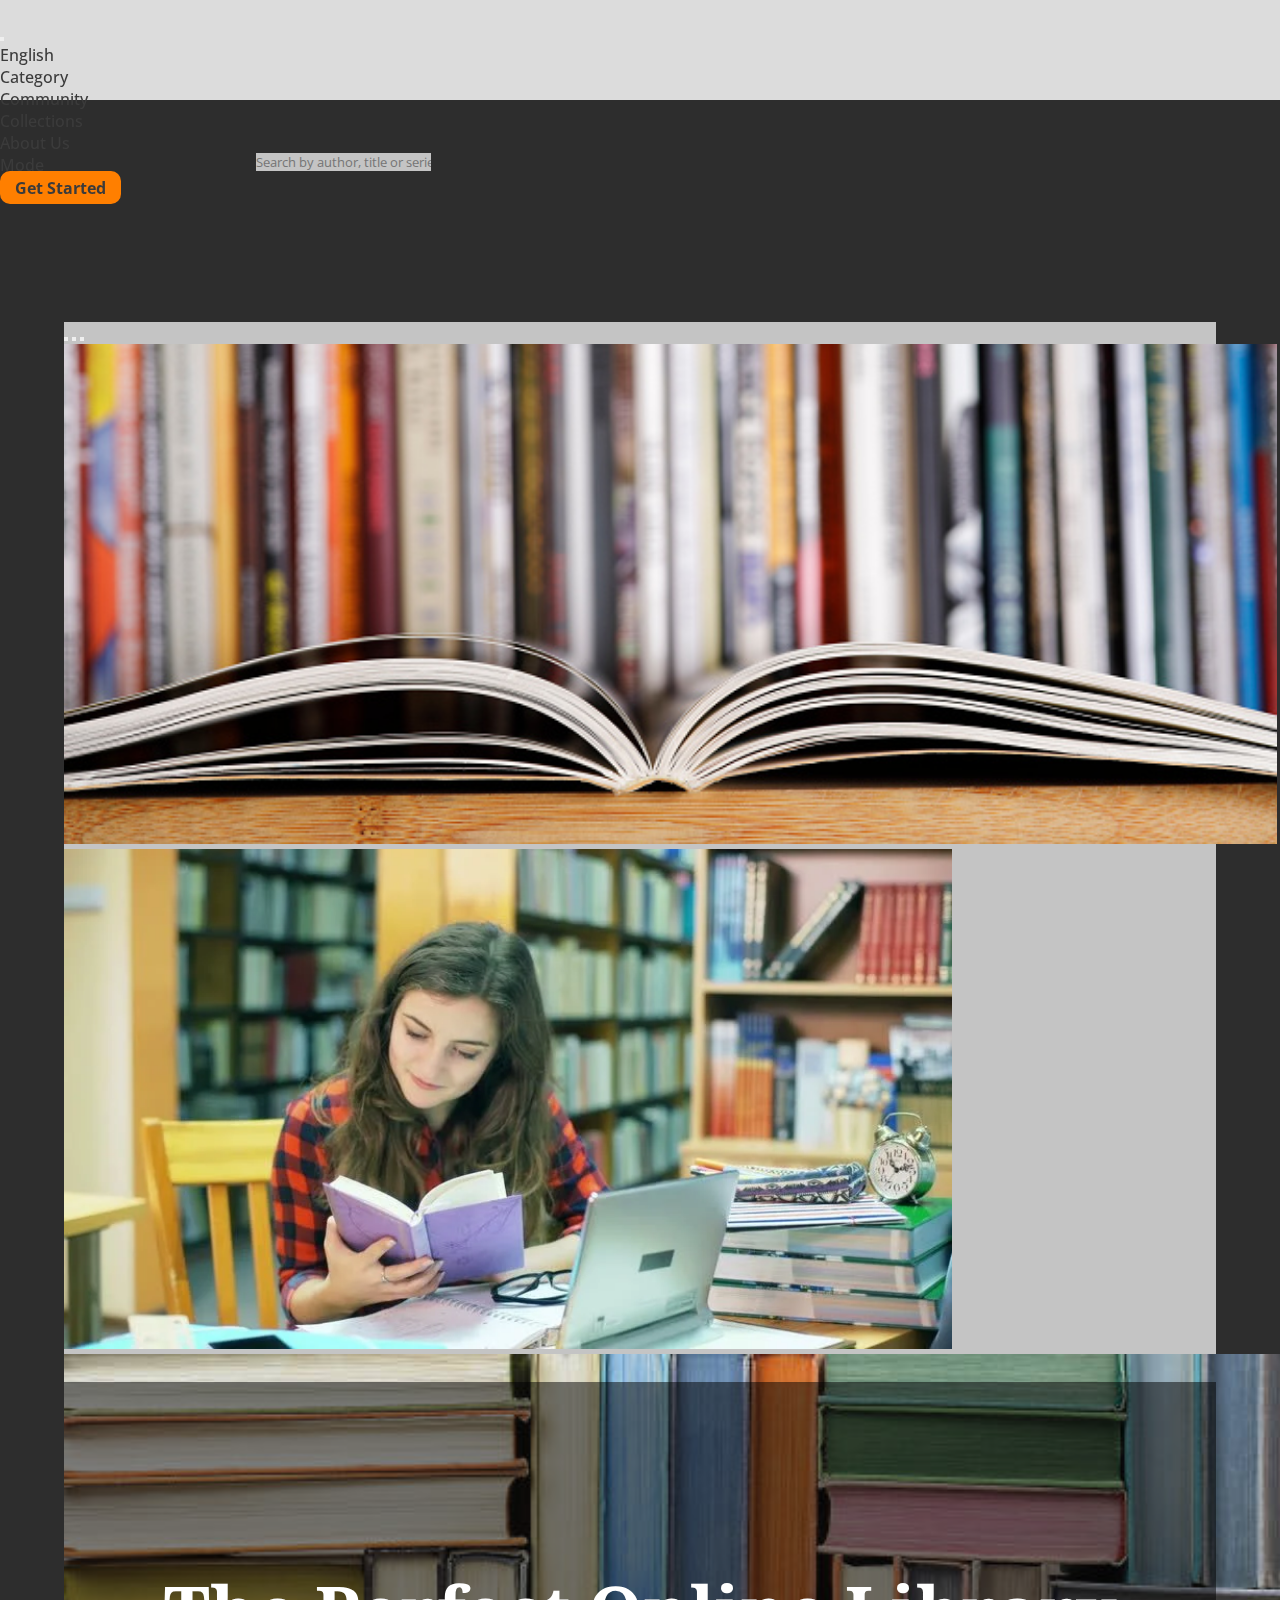
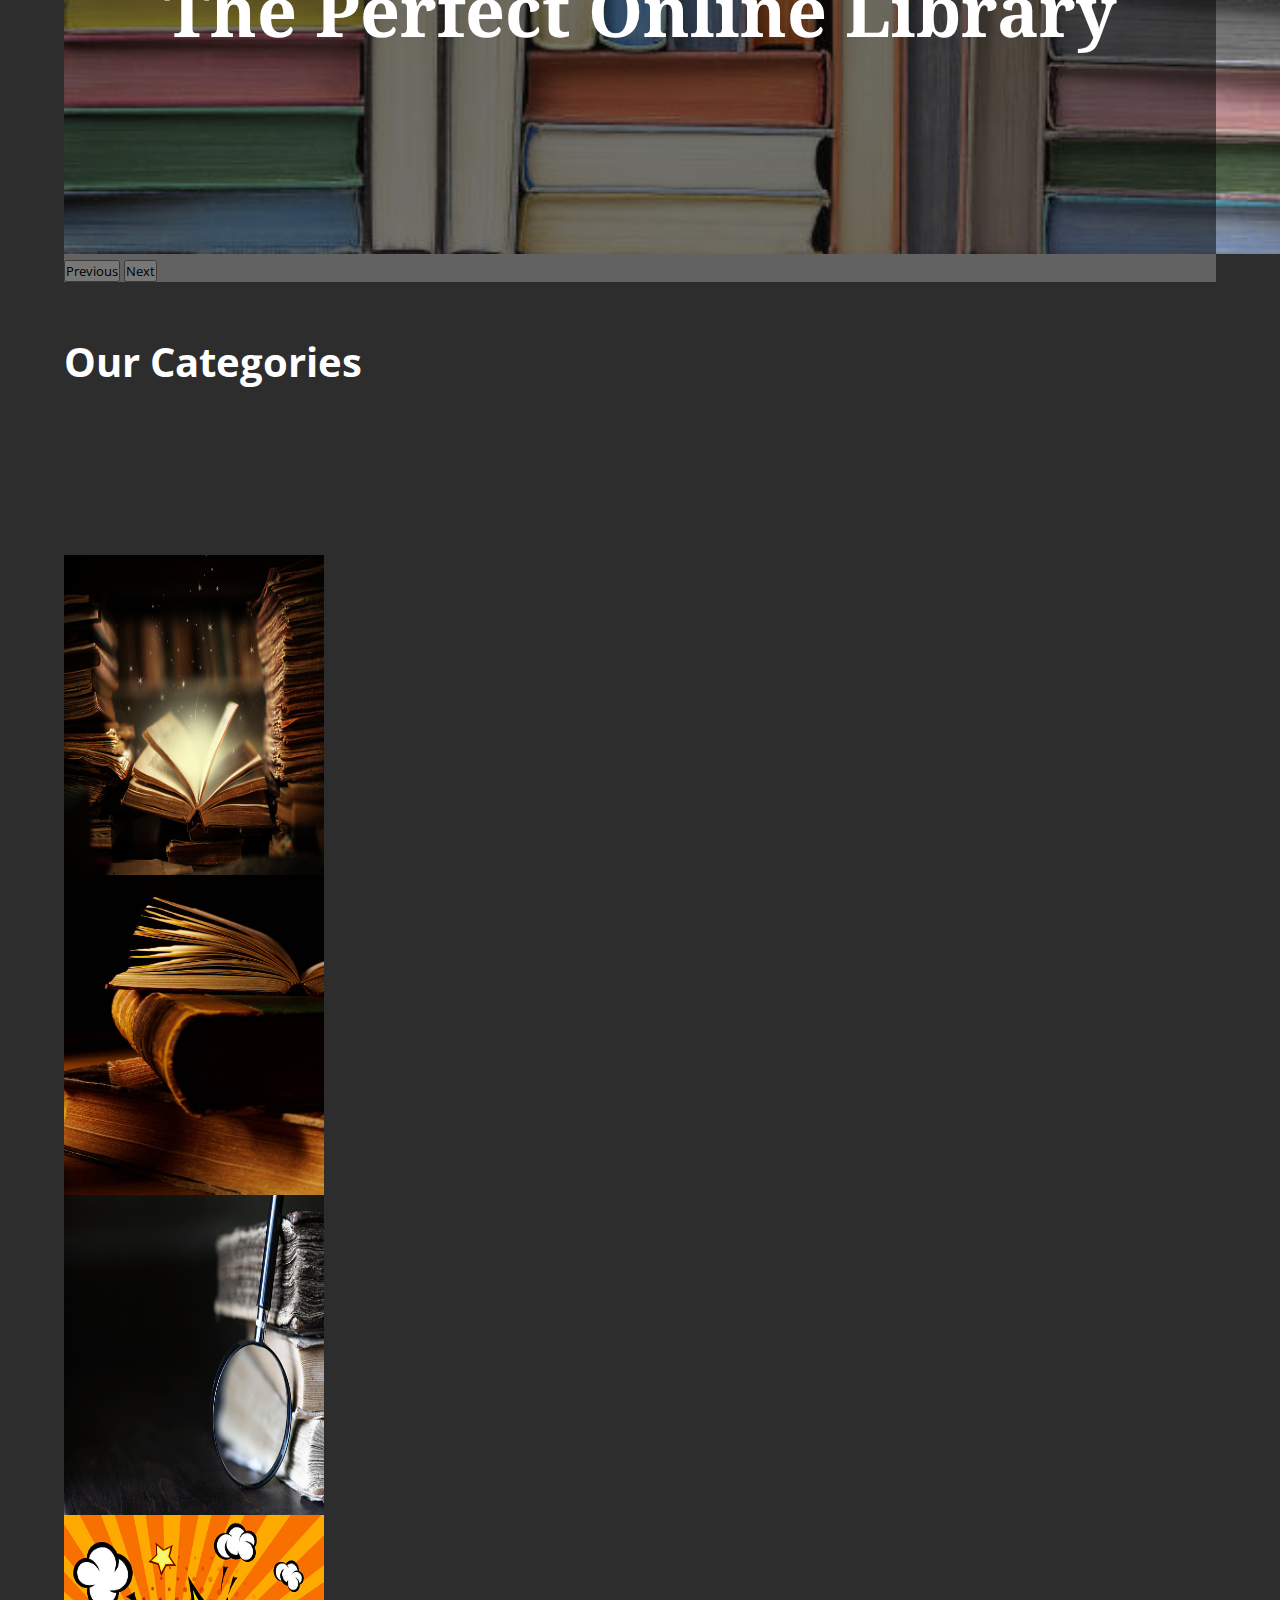
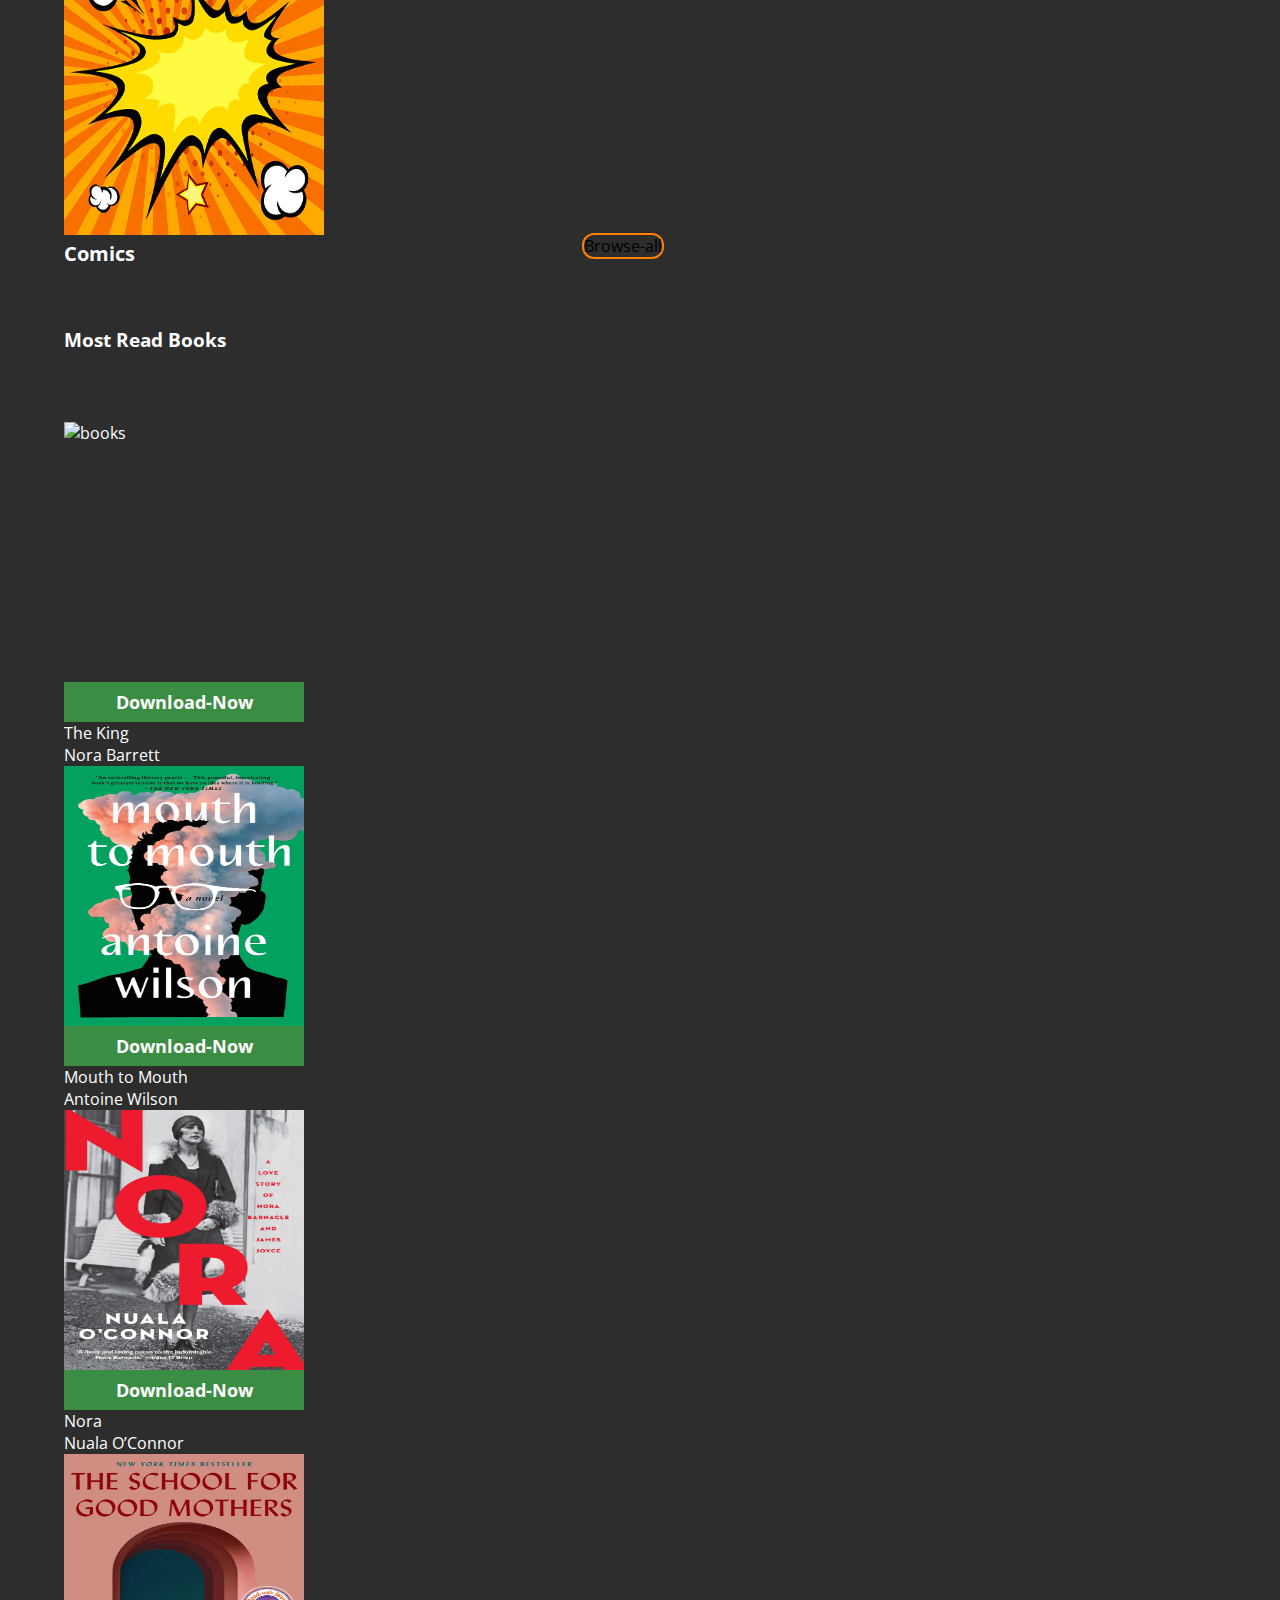
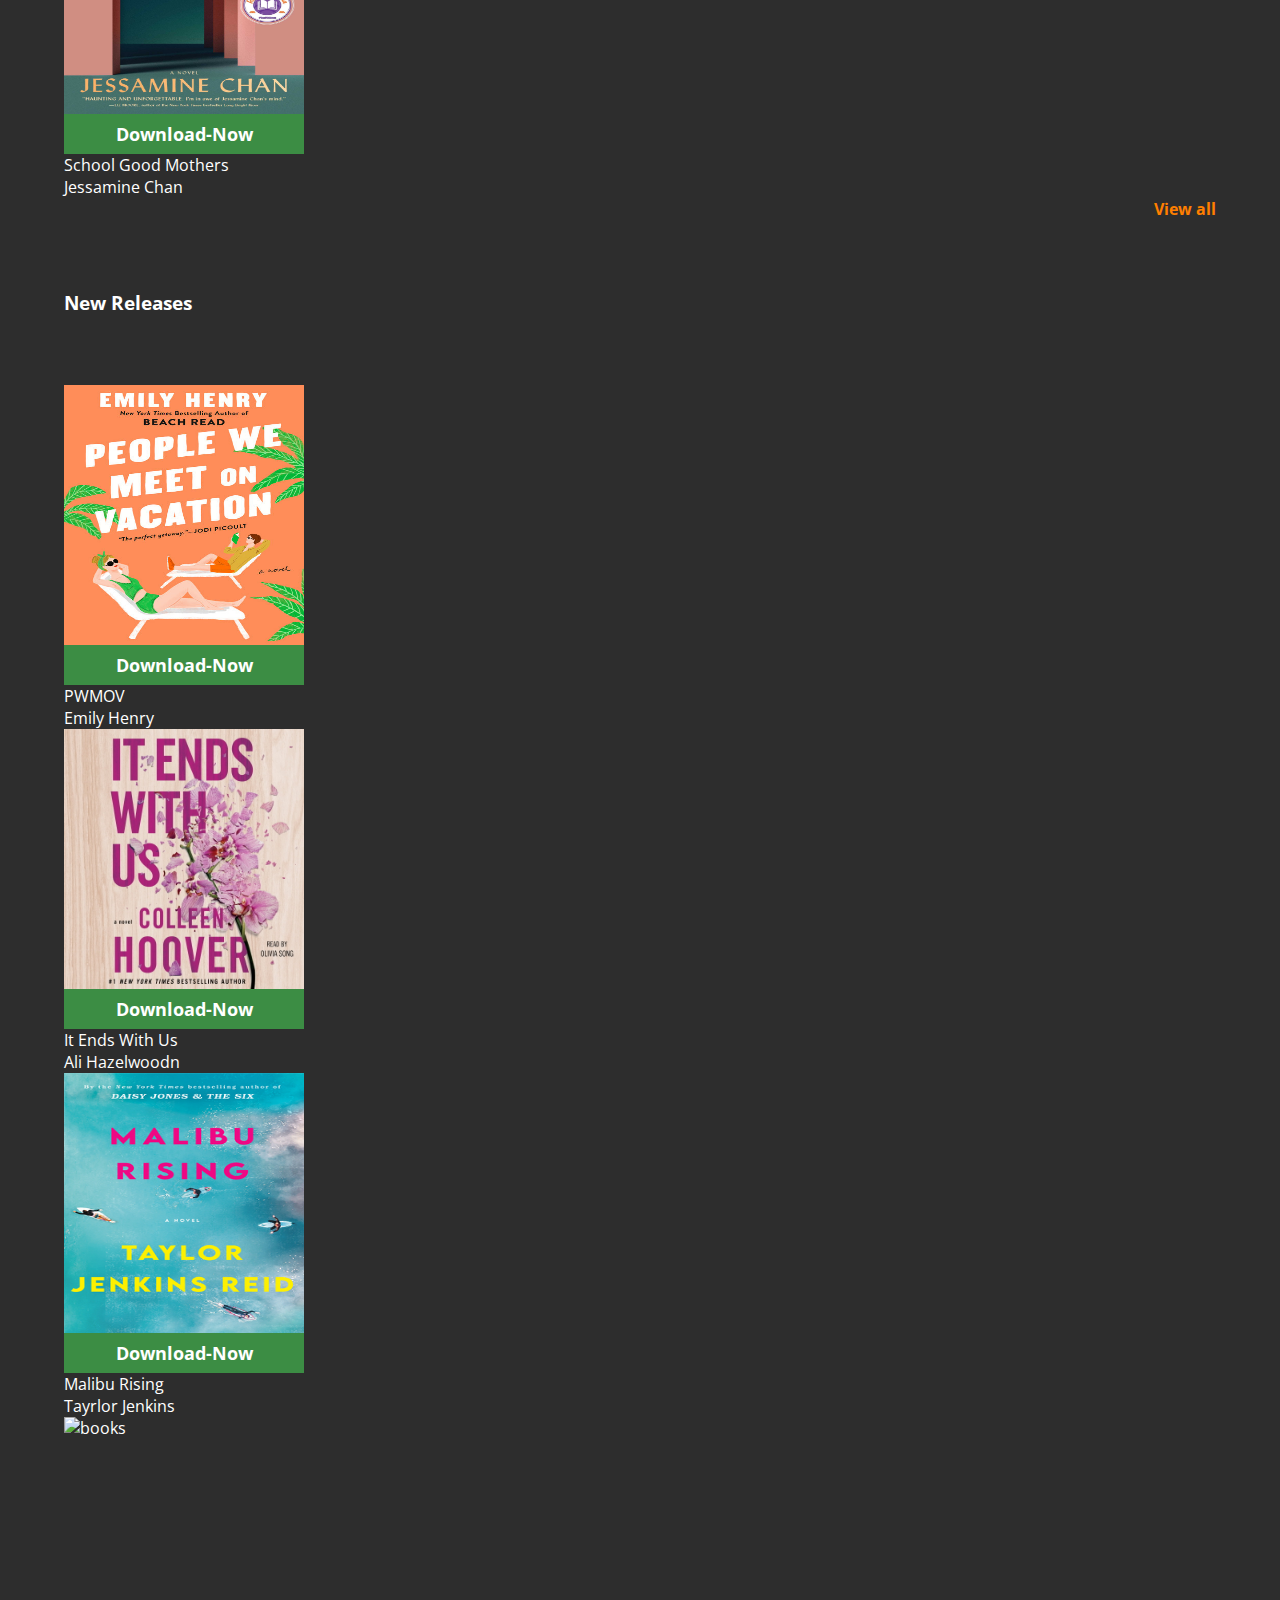
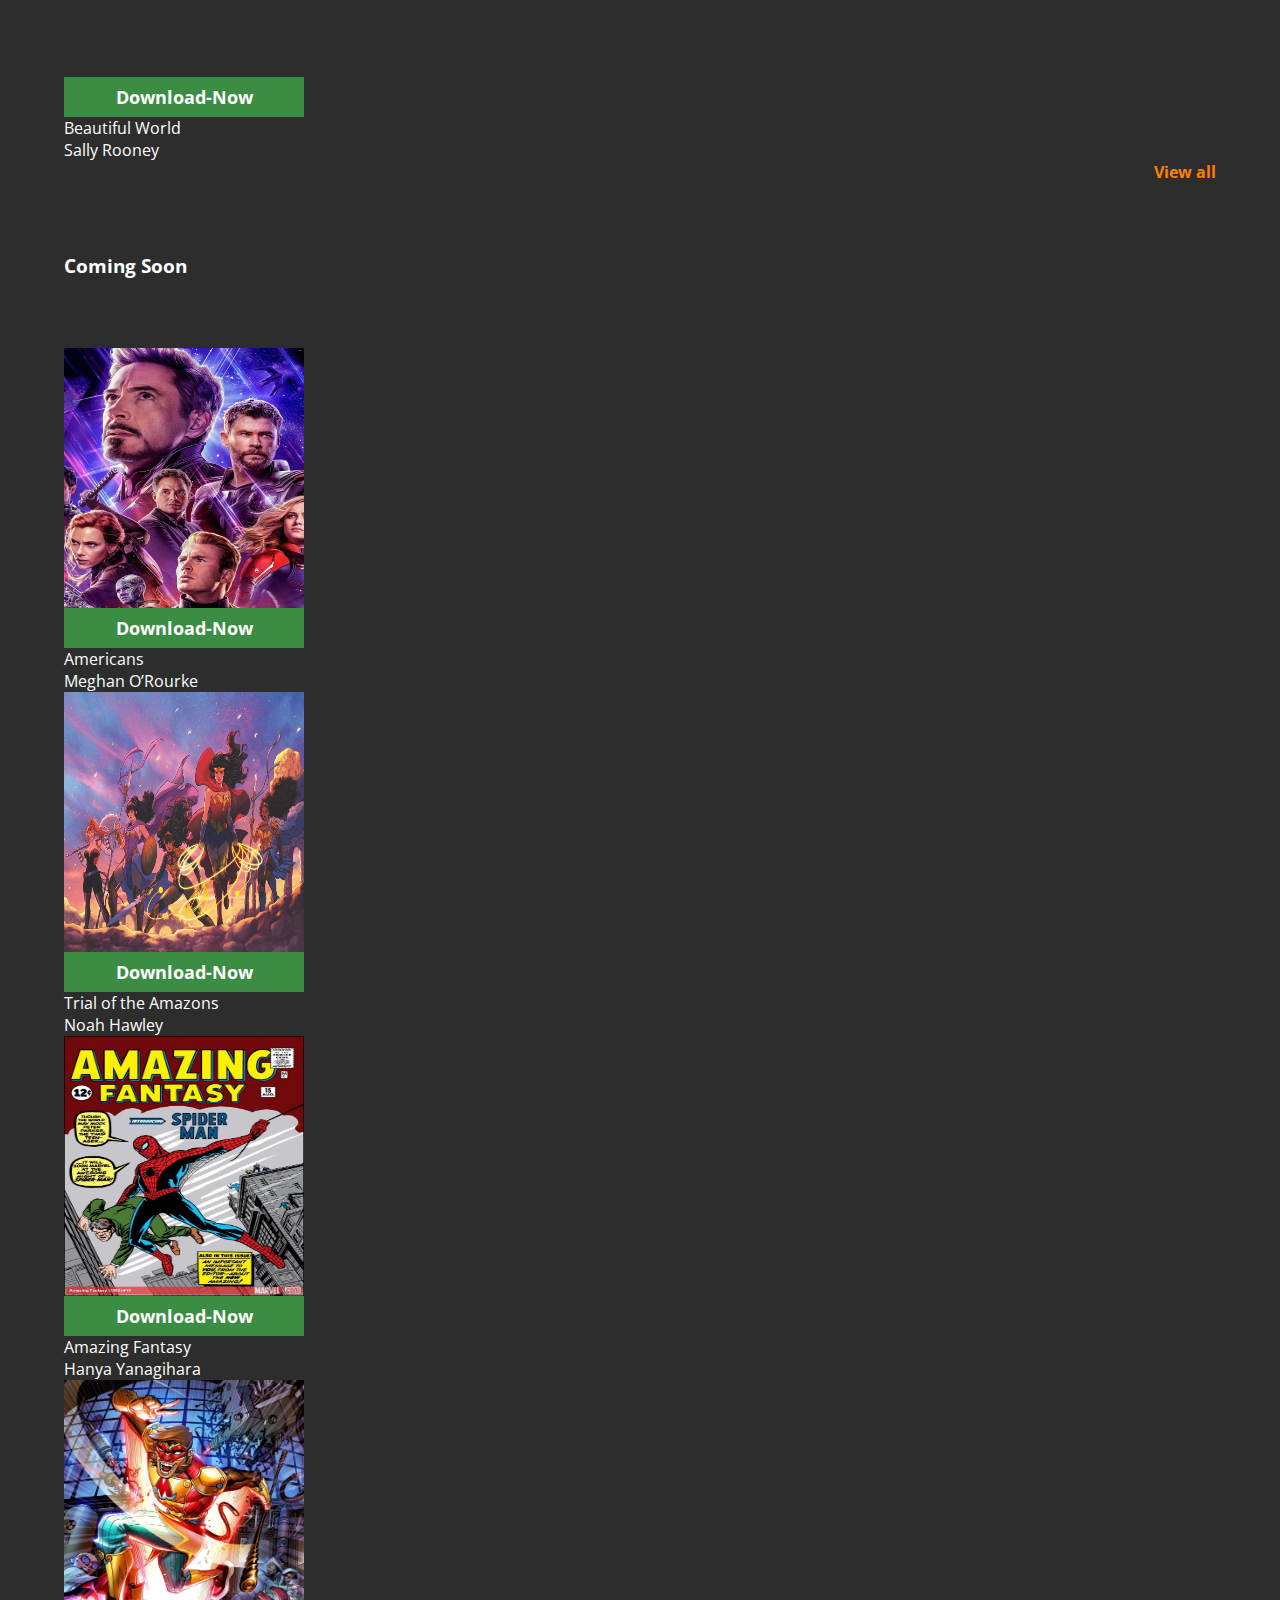
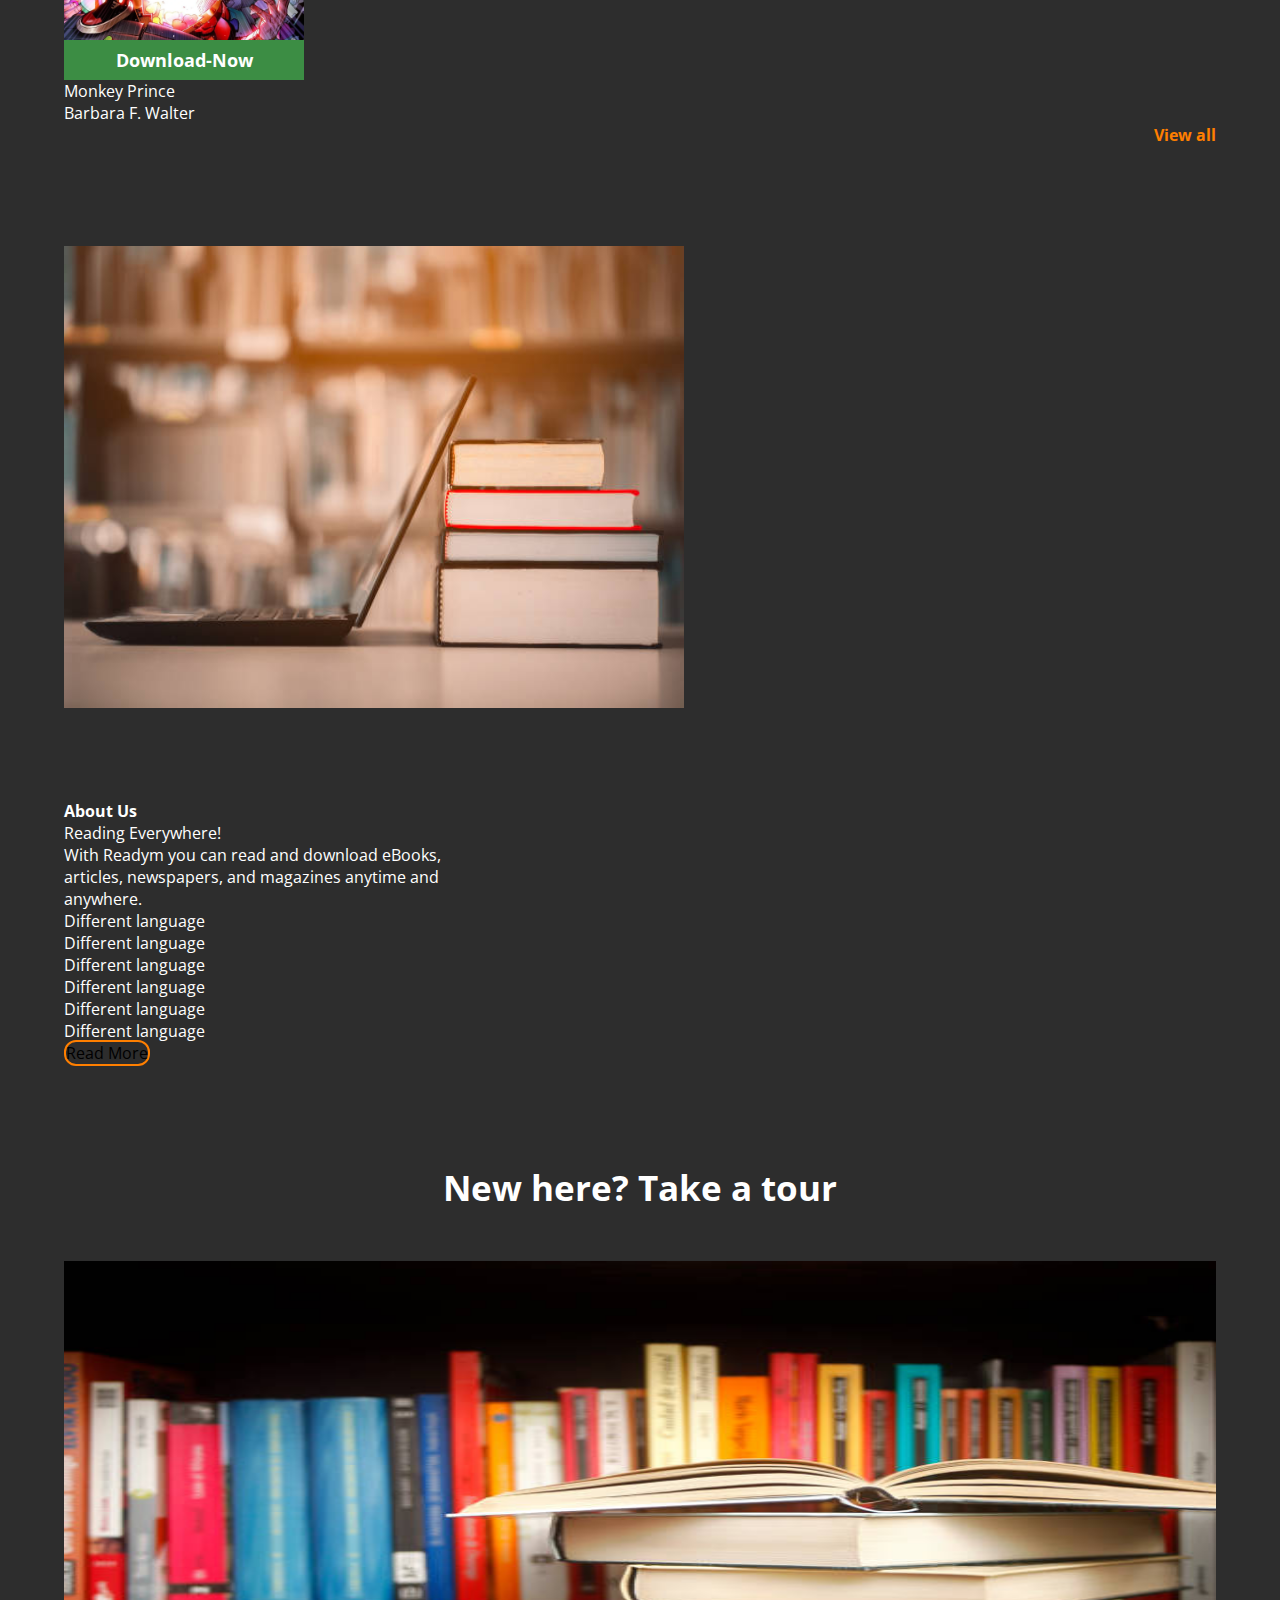
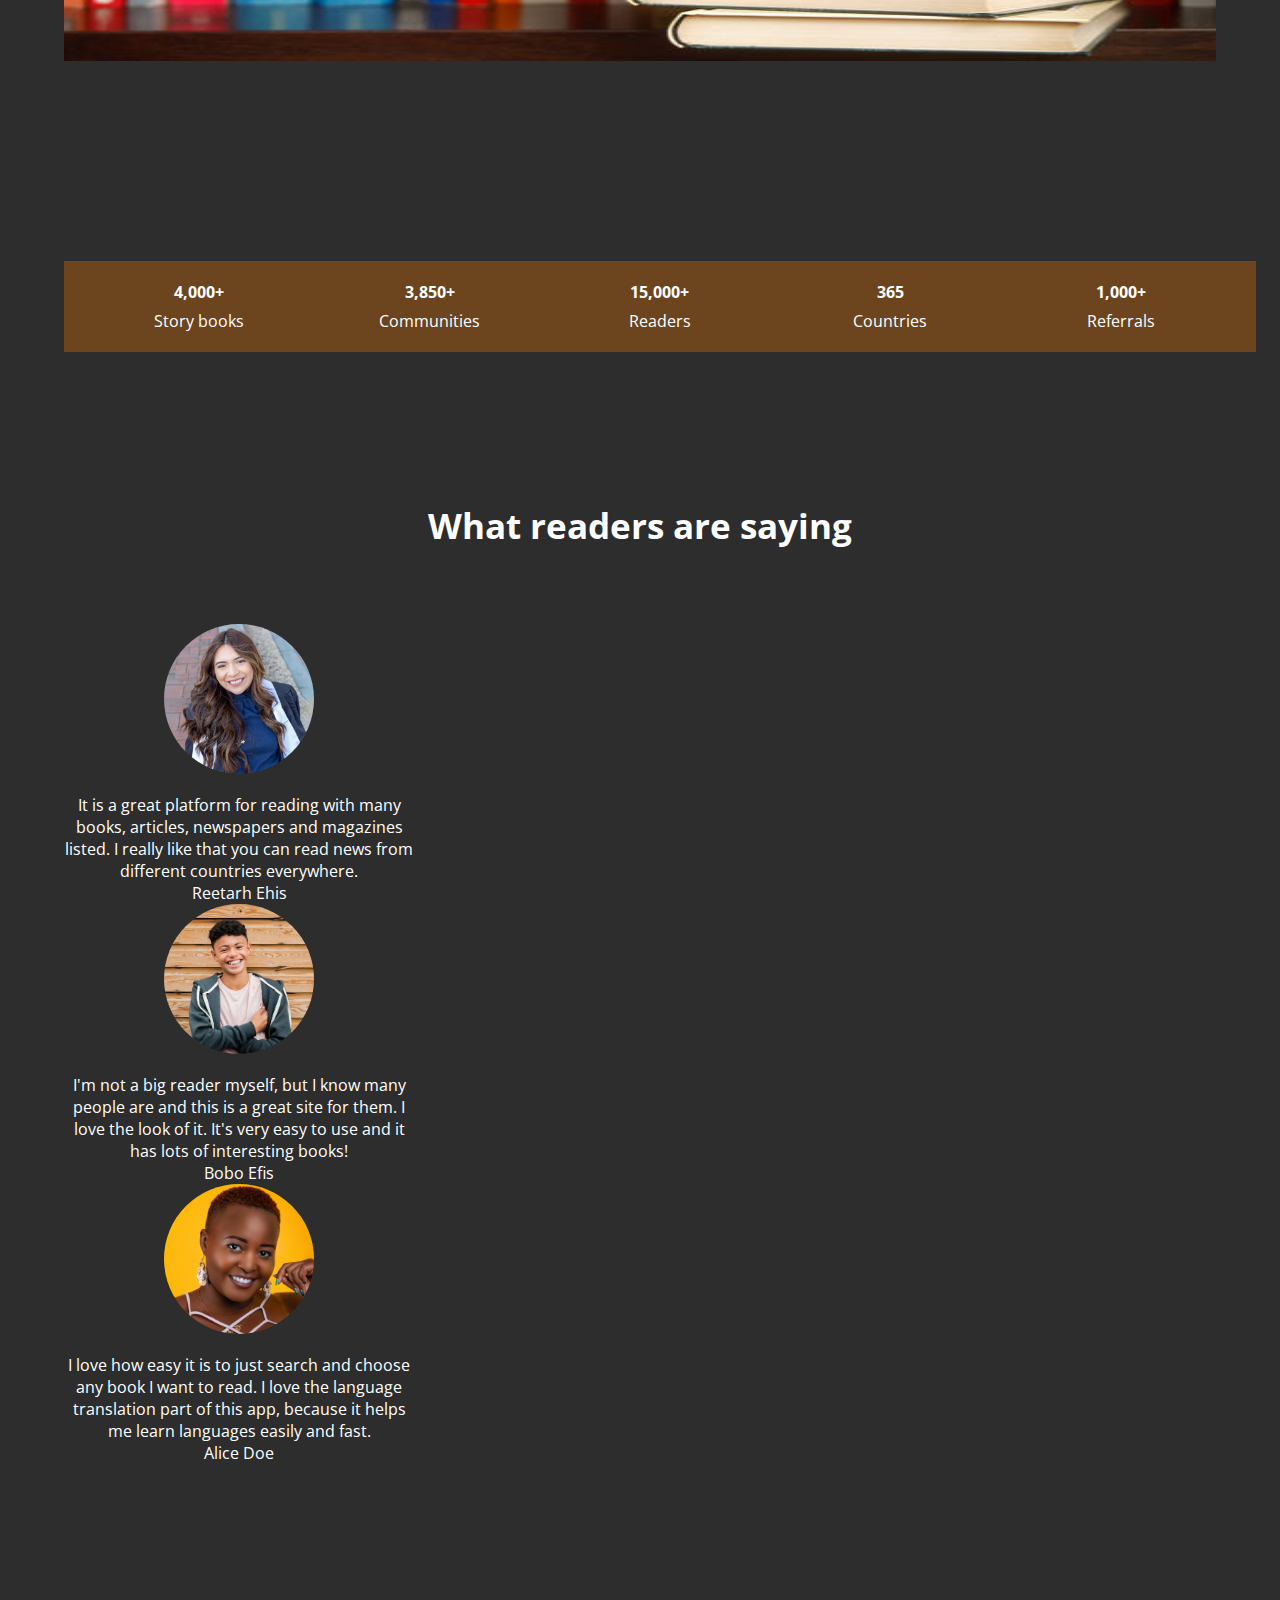
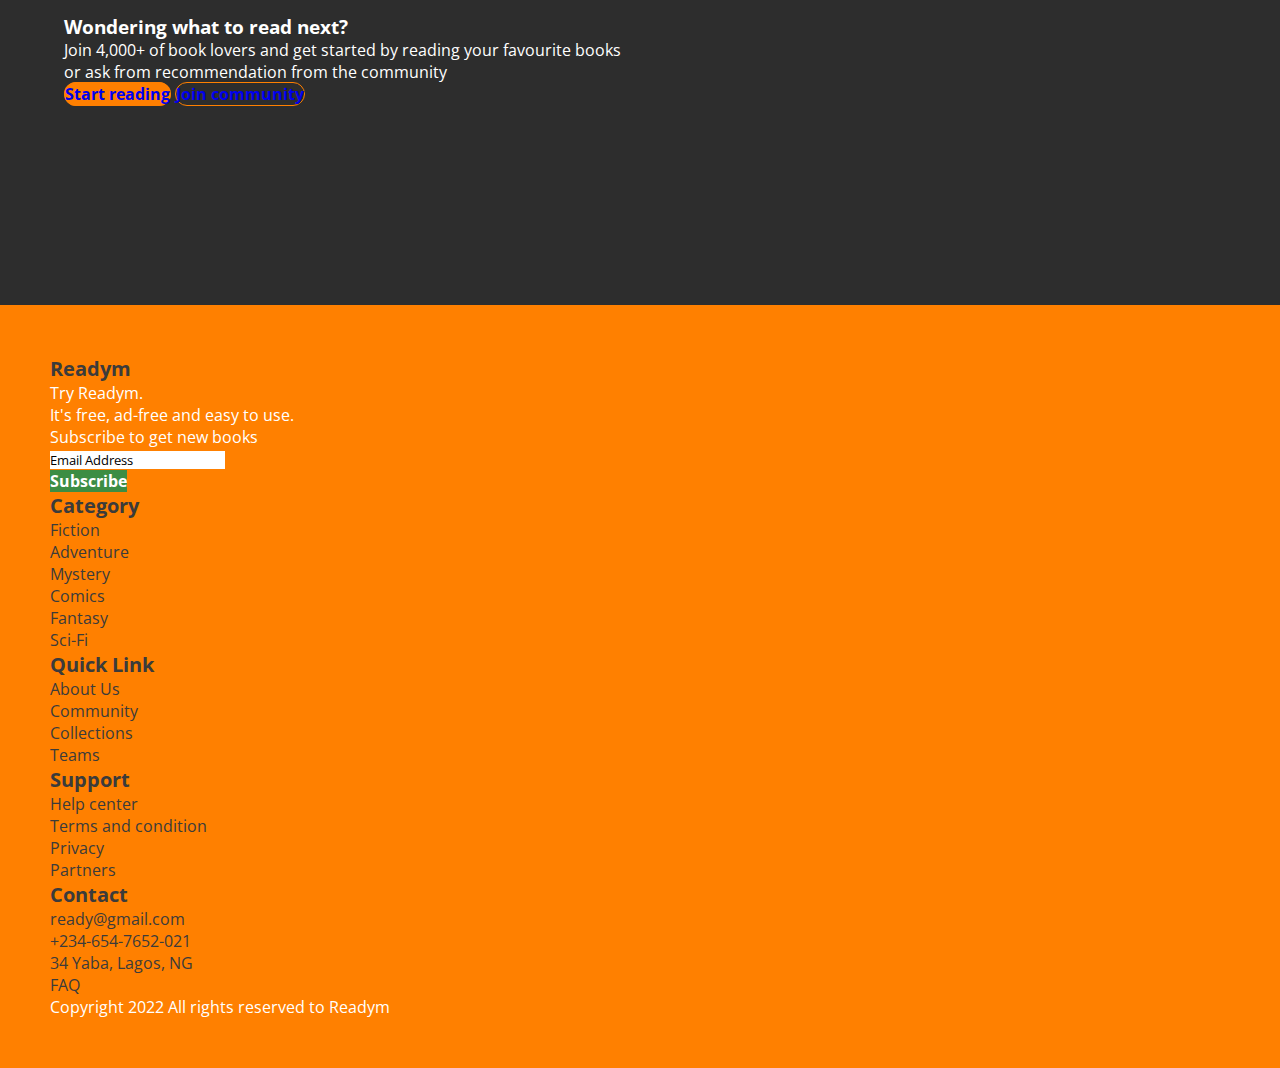
==== index2.html @ 396be080 "new commit" ====
<!DOCTYPE html>
<html lang="en">
<head>
    <meta charset="UTF-8">
    <meta http-equiv="X-UA-Compatible" content="IE=edge">
    <meta name="viewport" content="width=device-width, initial-scale=1.0">
    <title>Readym</title>
    <link href="https://cdn.jsdelivr.net/npm/bootstrap@5.0.2/dist/css/bootstrap.min.css" rel="stylesheet" integrity="sha384-EVSTQN3/azprG1Anm3QDgpJLIm9Nao0Yz1ztcQTwFspd3yD65VohhpuuCOmLASjC" crossorigin="anonymous">
    <link rel="stylesheet" href="https://cdnjs.cloudflare.com/ajax/libs/font-awesome/6.1.1/css/all.min.css" integrity="sha512-KfkfwYDsLkIlwQp6LFnl8zNdLGxu9YAA1QvwINks4PhcElQSvqcyVLLD9aMhXd13uQjoXtEKNosOWaZqXgel0g==" crossorigin="anonymous" referrerpolicy="no-referrer" />
    <link rel="stylesheet" href="index3.css">
</head>
<body>

     <header class="section-1">
    <!-- nav bar starts -->
    <nav class="navbar navbar-expand-lg navbar-expand-sm">
        <div class="container-fluid">
          <a class="navbar-brand" href="insight.html">  <div class="logo">
            <img src="./images/readym.png" width="170px" alt="" class="logo-img">
         </div> </a>
          <button class="navbar-toggler" type="button" data-bs-toggle="collapse" data-bs-target="#navbarNavAltMarkup" aria-controls="navbarNavAltMarkup" aria-expanded="false" aria-label="Toggle navigation">
            <span class="navbar-toggler-icon"></span>
          </button>
          <div class="collapse navbar-collapse" id="navbarNavAltMarkup">
            <div class="navbar-nav ms-auto">
                <!-- dropdown -->
                <li class="dropdown">
                    <div class="dropdown">
                        <a href="#" class="nav-link dropdown-toggle" id="navbarDropdown" role="button" data-bs-toggle="dropdown" aria-expanded="false">English</a>
                        
                        <div class="dropdown-content">
                            <a href="#" class="mb-2">Spanish</a>
                            <a href="#" class="mb-2">French</a>
                            <a href="#" class="mb-2">Germany</a>
                            <a href="#">Japanese</a>
                        </div>
                    </div>
                </li>
                <li class="dropdown">
                    
                    <div class="dropdown">
                        <a href="#" class="nav-link dropdown-toggle orange" id="navbarDropdown" role="button" data-bs-toggle="dropdown" aria-expanded="false">Category</a>
                        <div class="dropdown-content">
                            <a href="#" class="mb-3">Fiction</a>
                            <a href="#" class="mb-3">Comics</a>
                            <a href="#" class="mb-3">Horror</a>
                            <a href="#" class="mb-3">Adventure</a>
                            <a href="#" class="mb-3">Non-fiction</a>
                            <a href="#" class="mb-3">Tragedy</a>
                            <a href="#">Poem</a>
                        </div>
                    </div>
                </li>
            
             
                <li><a class="nav-link active" aria-current="page" href="#">Community</a></li>
              <li><a class="nav-link orange" href="library.html">Collections</a></li>
              <li><a class="nav-link" href="#">About Us</a></li>
              <li class="dropdown">
                <div class="dropdown">
                    <a href="#" class="nav-link dropdown-toggle" id="navbarDropdown" role="button" data-bs-toggle="dropdown" aria-expanded="false">Mode</a>
                    
                    <div class="dropdown-content">
                        <a href="index.html" class="mb-2">Light Mode</a>
            
                        <a href="index2.html">Dark Mode</a>
                    </div>
                </div>
            </li>
              <a class="btn button-1 me-5" href="signup.ejs" role="button">Get Started</a>
            
             
            </div>
          </div>
        </div>
      </nav>
   
    </header>
       <!-- search-bar -->
       <section class="container-fluid contain-space">
        <div class="input-group input-1">
          <input type="text" class="form-control input-1a" placeholder="Search by author, title or series" aria-label="Username" aria-describedby="basic-addon1">
          <span class="input-group-text span1" id="basic-addon1"><i class="fa-solid fa-microphone"></i></span>
          <span class="input-group-text span1" id="basic-addon1"><i class="fa-solid fa-magnifying-glass"></i></span>
      </div>
</section>
    <!-- end of header -->

     <!-- main -->
      <main>

       <!-- section-2 starts -->
       <section class="section-2">
      
        <div id="carouselExampleIndicators" class="carousel slide" data-bs-ride="carousel">
            <div class="carousel-indicators">
              <button type="button" data-bs-target="#carouselExampleIndicators" data-bs-slide-to="0" class="active" aria-current="true" aria-label="Slide 1"></button>
              <button type="button" data-bs-target="#carouselExampleIndicators" data-bs-slide-to="1" aria-label="Slide 2"></button>
              <button type="button" data-bs-target="#carouselExampleIndicators" data-bs-slide-to="2" aria-label="Slide 3"></button>
            </div>
            <div class="carousel-inner">
              <div class="carousel-item active">
                <img src="./images1/book.jpg" class="d-block w-100" alt="...">
              </div>
              <div class="carousel-item">
                <img src="./images1/1.webp"  class="d-block w-100 carousel" alt="...">
              </div>
              <div class="carousel-item">
                <img src="./images1/r.jpg" class="d-block w-100" alt="...">
              </div>
            </div>
            <button class="carousel-control-prev" type="button" data-bs-target="#carouselExampleIndicators" data-bs-slide="prev">
              <span class="carousel-control-prev-icon" aria-hidden="true"></span>
              <span class="visually-hidden">Previous</span>
            </button>
            <button class="carousel-control-next" type="button" data-bs-target="#carouselExampleIndicators" data-bs-slide="next">
              <span class="carousel-control-next-icon" aria-hidden="true"></span>
              <span class="visually-hidden">Next</span>
            </button>
          </div>
     

    </section>
    <div class="linear">
        <h1>The Perfect Online Library</h1>
    </div>
    <!-- section 2 ends -->
    <!-- section-3 starts -->
    <section class="section-3 container-fluid ps-0">
        
        <div class="left-right d-flex flex-row div-3 p-0 ">
            <h1 class="p-0">Our Categories</h1>
            <span class="fa-solid fa-angle-left ms-auto"></span>
            <span class="fa-solid fa-angle-right"></span>


        </div>
        <div class="d-flex flex-lg-row flex-sm-row boxes-1 flex-wrap">
            <div class="ps-0 pe-0 big" style="width: 260px ;">
               <img src="./images1/f.jpg" alt="books">
               <h4 class="mt-3">Fiction</h4>
            </div>
            <div class=" a ps-0 pe-0 big" style="width: 260px; ">
                <img src="./images1/old.jpg" alt="books">
                <h4 class="mt-3">Classic</h4>
            </div>
            <div class=" a ps-0 pe-0" style="width: 260px;">
                <img src="./images1/mys.jpg" alt="books">
                <h4 class="mt-3">Mystery</h4>
            </div>
            <div class=" ps-0 pe-0" style="width: 260px;">
                <img src="./images1/comic.jpg" alt="books">
                <h4 class="mt-3">Comics</h4>
            </div>

        </div>
        <div class="browse-all">
            <a class="btn pe-4 ps-4 browse-button button-2 text-white" href="#" role="button">Browse-all</a>


        </div>

    </section>
    <!-- section-3 ends -->

    <!-- section-4 starts -->
    <section class="section-4 section-dup">
        <h3>Most read books</h3>
        <div class="d-flex flex-lg-row flex-wrap div-books">
            <div class="div-books1">
                <div class="push-up">
                <div class="img1">
                    <img src="novel.jpg" alt="books" >
                </div>
                <a href="#">
                <div class="download-now">
                    <h4>download-now</h4>
                </div>
            </a>
            </div>
                <div class="mt-2">
                    <p>The King</p>
                    <p class="text-muted mt-2">Nora Barrett</p>
                    <p class="mt-1">
                        <i class="fa-solid fa-star"></i>
                        <i class="fa-solid fa-star"></i>
                        <i class="fa-solid fa-star"></i>
                        <i class="fa-solid fa-star"></i>
                        <i class="fa-regular fa-star"></i>
                    </p>
                </div>
                
            </div>
            <div class=" div-books1">
                <div class="img1">
                <img src="./images1/download (3).jpg" alt="books" >
            </div>
                <div class="download-now">
                    <h4>download-now</h4>
                </div>
                <div class="mt-2">
                    <p>Mouth to Mouth</p>
                    <p class="text-muted mt-2">Antoine Wilson</p>
                    <p class="mt-1">
                        <i class="fa-solid fa-star"></i>
                        <i class="fa-solid fa-star"></i>
                        <i class="fa-solid fa-star"></i>
                        <i class="fa-solid fa-star"></i>
                        <i class="fa-regular fa-star"></i>
                    </p>
                </div>
                
            </div>
            <div class=" div-books1">
                <div class="img1">
                    <img src="./images1/download (4).jpg" alt="books" >
                </div>
                <div class="download-now">
                    <h4>download-now</h4>
                    
                </div>
                <div class="mt-2">
                <p>Nora</p>
                <p class="text-muted mt-2">Nuala O’Connor</p>
                <p class="mt-1">
                    <i class="fa-solid fa-star"></i>
                    <i class="fa-solid fa-star"></i>
                    <i class="fa-solid fa-star"></i>
                    <i class="fa-solid fa-star"></i>
                    <i class="fa-regular fa-star"></i>
                </p>
            </div>
                
            </div>
            <div class="div-books1a">
                <div class="img1">
                    <img src="./images1/download (5).jpg" alt="books" >
                </div>
                <div class="download-now">
                    <h4>download-now</h4>
                </div>
                <div class="mt-2">
                    <p>School Good Mothers</p>
                    <p class="text-muted mt-2">Jessamine Chan</p>
                    <p class="mt-1">
                        <i class="fa-solid fa-star"></i>
                        <i class="fa-solid fa-star"></i>
                        <i class="fa-solid fa-star"></i>
                        <i class="fa-solid fa-star"></i>
                        <i class="fa-regular fa-star"></i>
                    </p>
                </div>
                
            </div>
        </div>
         <p class="view-all mt-5"><a href="#">View all</a></p>

            

    </section>
    <!-- section-4 ends -->

    <!-- section-5 starts -->
    <section class="section-5 section-dup">
        <h3>New Releases</h3>
        <div class="d-flex flex-lg-row flex-wrap div-books">
            <div class=" div-books1">

                <div class="img1">
                    <img src="./images1/people.jpg" alt="books" >
                </div>
                <div class="download-now">
                    <h4>download-now</h4>
                </div>
                <div class="mt-2">
                    <p>PWMOV</p>
                    <p class="text-muted mt-2">Emily Henry</p>
                    <p class="mt-1">
                        <i class="fa-solid fa-star"></i>
                        <i class="fa-solid fa-star"></i>
                        <i class="fa-solid fa-star"></i>
                        <i class="fa-solid fa-star"></i>
                        <i class="fa-regular fa-star"></i>
                    </p>
                </div>
                
            </div>
            <div class=" div-books1">
                <div class="img1">
                <img src="./images1/it-ends-with-us-2.jpg" alt="books" >
            </div>
                <div class="download-now">
                    <h4>download-now</h4>
                </div>
                <div class="mt-2">
                    <p>It Ends With Us</p>
                    <p class="text-muted mt-2">Ali Hazelwoodn</p>
                    <p class="mt-1">
                        <i class="fa-solid fa-star"></i>
                        <i class="fa-solid fa-star"></i>
                        <i class="fa-solid fa-star"></i>
                        <i class="fa-solid fa-star"></i>
                        <i class="fa-regular fa-star"></i>
                    </p>
                </div>
                
            </div>
            <div class=" div-books1">
                <div class="img1">
                    <img src="./images1/malibu.jpg" alt="books" >
                </div>
                <div class="download-now">
                    <h4>download-now</h4>
                    
                </div>
                <div class="mt-2">
                <p>Malibu Rising</p>
                <p class="text-muted mt-2">Tayrlor Jenkins</p>
                <p class="mt-1">
                    <i class="fa-solid fa-star"></i>
                    <i class="fa-solid fa-star"></i>
                    <i class="fa-solid fa-star"></i>
                    <i class="fa-solid fa-star"></i>
                    <i class="fa-regular fa-star"></i>
                </p>
            </div>
                
            </div>
            <div class="div-books1a">
                <div class="img1">
                    <img src="./images1/sally.jpg" alt="books" >
                </div>
                <div class="download-now">
                    <h4>download-now</h4>
                </div>
                <div class="mt-2">
                    <p>Beautiful World</p>
                    <p class="text-muted mt-2">Sally Rooney</p>
                    <p class="mt-1">
                        <i class="fa-solid fa-star"></i>
                        <i class="fa-solid fa-star"></i>
                        <i class="fa-solid fa-star"></i>
                        <i class="fa-solid fa-star"></i>
                        <i class="fa-regular fa-star"></i>
                    </p>
                </div>
                
            </div>
        </div>
        <p class="view-all mt-5"><a href="#">View all</a></p>
            

    </section>
    <!-- section-5 ends -->

    <!-- section-6 starts -->
    <section class="section-6 section-dup">
        <h3>coming soon</h3>
        <div class="d-flex flex-lg-row flex-wrap div-books">
            <div class=" div-books1">

                <div class="img1">
                    <img src="./images1/avengers-marvel.jpg" alt="books" >
                </div>
                <div class="download-now">
                    <h4>download-now</h4>
                </div>
                <div class="mt-2">
                    <p>Americans</p>
                    <p class="text-muted mt-2">Meghan O’Rourke</p>
                    <p class="mt-1">
                        <i class="fa-solid fa-star"></i>
                        <i class="fa-solid fa-star"></i>
                        <i class="fa-solid fa-star"></i>
                        <i class="fa-solid fa-star"></i>
                        <i class="fa-regular fa-star"></i>
                    </p>
                </div>
                
            </div>
            <div class=" div-books1">
                <div class="img1">
                <img src="./images1/wonder.webp" alt="books" >
            </div>
                <div class="download-now">
                    <h4>download-now</h4>
                </div>
                <div class="mt-2">
                    <p>Trial of the Amazons</p>
                    <p class="text-muted mt-2">Noah Hawley</p>
                    <p class="mt-1">
                        <i class="fa-solid fa-star"></i>
                        <i class="fa-solid fa-star"></i>
                        <i class="fa-solid fa-star"></i>
                        <i class="fa-solid fa-star"></i>
                        <i class="fa-regular fa-star"></i>
                    </p>
                </div>
                
            </div>
            <div class="div-books1">
                <div class="img1">
                    <img src="./images1/download (6).jpg" alt="books" >
                </div>
                <div class="download-now">
                    <h4>download-now</h4>
                    
                </div>
                <div class="mt-2">
                <p>Amazing Fantasy</p>
                <p class="text-muted mt-2">Hanya Yanagihara</p>
                <p class="mt-1">
                    <i class="fa-solid fa-star"></i>
                    <i class="fa-solid fa-star"></i>
                    <i class="fa-solid fa-star"></i>
                    <i class="fa-solid fa-star"></i>
                    <i class="fa-regular fa-star"></i>
                </p>
            </div>
                
            </div>
            <div class="div-books1a">
                <div class="img1">
                    <img src="./images1/download (7).jpg" alt="books" >
                </div>
                <div class="download-now">
                    <h4>download-now</h4>
                </div>
                <div class="mt-2">
                    <p>Monkey Prince</p>
                    <p class="text-muted mt-2">Barbara F. Walter</p>
                    <p class="mt-1">
                        <i class="fa-solid fa-star"></i>
                        <i class="fa-solid fa-star"></i>
                        <i class="fa-solid fa-star"></i>
                        <i class="fa-solid fa-star"></i>
                        <i class="fa-regular fa-star"></i>
                    </p>
                </div>
                
            </div>
        </div>
        <p class="view-all mt-5"><a href="#">View all</a></p>

    </section>
    <!-- section-6 ends -->
    <!-- section-7 starts -->
    <section class="section-7">
        <div class="d-flex flex-lg-row flex-wrap  section-7-div">
            <div class="row-7a ">
                  <img src="./images1/books.jpg" alt="">
            </div>
            <div class="row-7b ">
                <h4 class="mb-3">About Us</h4>
                <p>
                    Reading Everywhere! <br> 
                     With Readym you can read and download eBooks, <br> articles, newspapers, and magazines anytime and <br> anywhere. 
                </p>
                <div class="d-flex flex-row">
                    <div class="diff">
                        <p class="mt-1 mb-0"> <i class="fa-solid fa-check me-3"></i>Different language</p>
                        <p class="mt-1 mb-0"> <i class="fa-solid fa-check me-3"></i>Different language</p>
                        <p class="mt-1 mb-0"> <i class="fa-solid fa-check me-3"></i>Different language</p>
                    </div>
                    <div class="diff ms-5">
                        <p class="mt-1 mb-0"> <i class="fa-solid fa-check me-3"></i>Different language</p>
                        <p class="mt-1 mb-0"> <i class="fa-solid fa-check me-3"></i>Different language</p>
                        <p class="mt-1 mb-0"> <i class="fa-solid fa-check me-3"></i>Different language</p>
                    </div>

                </div>
                <a class="btn  button-2 mt-4 px-4 py-1 text-white" href="#" role="button">Read More</a>
            </div>
        </div>
    </section>
    <!-- section-7 ends -->

    <section class="section-8">
        <h3>New here? Take a tour</h3>
        <div class="take_tour">
            
            <img src="./images1/tour.jpg" alt="">
            <i class="fa-solid fa-circle-play"></i>

        </div>
     
    </section>
       <div class="content-1">
    </div>
  <!-- section-8 ends -->

  <!-- section-9 starts -->
    <section class="section-9">
        <div class="d-flex flex-lg-row flex-wrap rect-div">
            <div class="rect rect-1">
                <p class=>4,000+</p>
                <p>Story books</p>
            </div>
            <div class="rect">
                <p>3,850+</p>
                <p>Communities</p>
            </div>
            <div class="rect">
                <p>15,000+</p>
                <p>Readers</p>
            </div>
            <div class="rect">
                <p>365</p>
                <p>Countries</p>
            </div>
            <div class="rect">
                <p>1,000+</p>
                <p>Referrals</p>
            </div>
        </div>

    </section>
    <section class="section-10">
        <h3>What readers are saying</h3>
        <div class="d-flex flex-lg-row flex-wrap section-10-div">
            <div class="users">
                <img src="./images1/blue.jpg" alt="users">
                <p> It is a great platform for reading with many books, articles, newspapers and magazines listed. 
                    I really like that you can read news from different countries everywhere.</p>
                    <span class="text-white">Reetarh Ehis</span>
            </div>
            <div class="users">
                <img src="./images1/boy.jpg" alt="users">
                <p>I'm not a big reader myself, but I know many people are and this is a great site for them. I love the look of it. It's very easy to use and it has lots of interesting books!</p>
                    <span class="text-white">Bobo  Efis</span>
            </div>
            <div class=" users users1">
                <img src="./images1/womann.jpg" alt="users">
                <p>  I love how easy it is to just search and choose any book I want to read. 
                    I love the language translation part of this app, 
                    because it helps me learn languages easily and fast.</p>
                    <span class="text-white">Alice Doe</span>
            </div>

        </div>

    </section>
    <!-- section-10 ends -->

    <!-- section-11 starts -->
    <section class="section-11 container-fluid text-center">
        <h3 class="mb-4">Wondering what to read next?</h3>
        <p class="text-white mb-5">Join 4,000+ of book lovers and get started 
            by reading your favourite books or ask from recommendation from the community</p>
            <a class="btn btn-1 button-3 me-4 px-3 text-white" href="signup.html" role="button">Start reading</a>
            <a class="btn btn-1 button-4 px-3 text-white" href="#" role="button">Join community</a>

    </section>


</main>
<footer>
    <section class="d-flex flex-lg-row footer">
    <section class="flex-fill section_email">
      <h4>Readym</h4>
      <p>
        Try Readym. <br>
        It's free, ad-free and easy to use.
    </p>
        <p class="text-muted">
            Subscribe to get new books
        </p>
        <div class="input-group1 input-group">
            <input type="text" class="form-control text-white" placeholder="Email Address" aria-label="Email" aria-describedby="basic-addon2">
            <div class="input-group-prepend">
                <!-- the san is thatstuff by the side -->
              <a href="#" ><span class="input-group-text Subscribe" >
                Subscribe
            </span></a>
            </div>
            
    </section>
    <section class="flex-fill">
        <h4 class="mb-4">Category</h4>
        <ul>
            <li><a href="#"> Fiction</a></li>
            <li><a href="#">Adventure</a> </li>
            <li><a href="#"> Mystery</a></li>
            <li><a href="#">Comics</a> </li>
            <li><a href="#"> Fantasy</a></li>
            <li><a href="#"> Sci-Fi</a></li>
        </ul>
    </section>
    <section class="flex-fill">
        <h4 class="mb-4">Quick Link</h4>
        <ul>
            <li><a href="#"> About Us</a></li>
            <li><a href="#">Community</a></li>
            <li><a href="#">Collections</a></li>
            <li><a href="#">Teams</a></li>
        </ul>
    
       
        
    </section>
    <section class="flex-fill">
        <h4 class="mb-4">Support</h4>
        <ul>
            <li><a href="#"> Help center</a></li>
            <li><a href="#">Terms and condition</a> </li>
            <li><a href="#">Privacy</a></li>
            <li><a href="#">Partners</a> </li>

        </ul>
    </section>
    <section class="flex-fill">
        <h4 class="mb-4">Contact</h4>
        <ul>
            <li><a href="#"> ready@gmail.com</a></li>
            <li><a href="#">+234-654-7652-021</a> </li>
            <li><a href="#">34 Yaba, Lagos, NG</a></li>
            <li><a href="#">FAQ</a> </li>

        </ul>
    </section>
</section>
<section class="copyright text-center" class="mt-5">
    <div class="column text-dark mb-1 ">
        <i class="fa-brands fa-facebook me-3"></i>
        <i class="fa-brands fa-twitter me-3"></i>
        <i class="fa-brands fa-instagram me-3"></i>
        <i class="fa-brands fa-youtube"></i>

    </div> 

    <p >  Copyright<i class="fa-regular fa-copyright"></i> 2022 All rights reserved to 
        Readym</p>
    </section>

    
</footer>

     <script src="main.js"></script>
    <script src="https://cdn.jsdelivr.net/npm/bootstrap@5.0.2/dist/js/bootstrap.bundle.min.js" integrity="sha384-MrcW6ZMFYlzcLA8Nl+NtUVF0sA7MsXsP1UyJoMp4YLEuNSfAP+JcXn/tWtIaxVXM" crossorigin="anonymous"></script>
    <script src="https://contentstorage.onenote.office.net/onenoteltir/immersivereadersdk/immersive-reader-sdk.1.0.0.js"></script>
    
</body>
</html>
---- index3.css ----
@import url('https://fonts.googleapis.com/css2?family=Open+Sans:ital,wght@0,300;0,400;0,500;0,600;0,700;0,800;1,300;1,400;1,500;1,600;1,700;1,800&display=swap');
@import url('https://fonts.googleapis.com/css2?family=Noto+Serif:wght@400;700&display=swap');
*{
    margin: 0;
    padding: 0;
    font-family: 'Open Sans', sans-serif;
}
body{
    transition: 1s ease-in;
    background-color:  #000000d2;
    color: white !important;
}


a{
    text-decoration: none;
}
.logo{
    width:170px
}

.logo img{
    width: 100%;
}
.nav-link{
    margin-right: 20px;
    font-weight: 500;
    font-size: 16px;
}

a:active{
    color: #3C8D44;
}



.navbar{
    height:  100px;
    width: 100%;
    margin: auto;
    position: fixed;
    top: 0;
    left: 0;
    z-index: 20;
    background-color: rgba(245, 245, 245, 0.877);
}

.navbar li:active{
    padding-bottom: 4px;
  border-bottom: 2px solid rgb(90, 88, 88) ;
}

.navbar a{
   color: #3b3b3b;
}
.navbar a:hover, footer a:hover{
    color: #3C8D44;
 }
main{
    width: 90%;
    margin: auto;
}
.width-100{
    width: 100%;
}

.carousel{
    position: relative;

}
.carousel img{
    height: 500px;
}



.linear{
    position: relative;
    margin-top: -620px;
    background: rgba(0,0,0,0.5);
    width: 100%;
    height: 500px;
    z-index: 1;
    color: white;
    padding-top: 180px;
    margin-bottom: 0;
    box-sizing: border-box;
}

.linear h1{

    font-size: 70px;
    font-weight: 700;
    font-family: 'Noto Serif', serif;
    text-align: center;
}



.button-1{
    text-align: center;
    padding-top: 2px;
    padding: 5.5px 15px;
    border-radius: 10px;
    background-color: #FF7F00;
    color: black;
    font-weight: 700;
    height: 2.5rem;

}

a.orange:hover{
    color: #FF7F00;
}


.carousel{
    height: 70%;
}   



.dropdown-content{
    display: none;
    position: absolute;
    background: rgba(219, 215, 215, 0.8);
    min-width: 160px;
    box-shadow: 0px 2px 15px 0px rgba(0,0,0,0.5);
    z-index: 1;
   }
   .dropdown-content a{
       color: black;
       padding: 12px 16px;
       display: block;
       
       
   }
   .dropdown-content a:hover{
       background: #3c8d4491;
       color: white;
   }
   .dropdown:hover .dropdown-content{
       display: block;
   }

   .input-1{
       width: 60%;
       margin: 150px auto;
     
       
   }

   

   .input-1a{
    background: #C4C4C4;
    border: #C4C4C4;


   }

   .span1{
    background: #C4C4C4;
    border: #C4C4C4;
   }

   .section-2{
       margin-bottom: 120px ;
       background-color: #C4C4C4;
   }



   .section-3 h1{
   
    font-size: 40px;
    font-weight: 700;
    line-height: 60px;
    letter-spacing: 0em;
    text-align: left;
    margin-bottom: 70px;
    
   }


   .section-3 .col-lg-3{
    width: 240px;
   }
    .boxes-1{
      
        align-items: center;
        justify-content: center;
        gap: 45px;
    }
   .boxes-1 div{
    height: 320px;
   }
   .left-right{
       margin: 50px 0px;
       width: 100%;
       
   }
   .left-right span{
       font-size: 2rem;
       color: black;

   }

   .fa-star{
       color: #FF7F00;
   }

   .left-right span:last-child{
    margin-left: 1.5rem;

}
.section-dup .view-all{
    display: flex;
    flex-direction: column;
    align-items: flex-end;
   font-size: 16px;
   font-weight: bold;
 
}



 .browse-button{
     margin-top: 80px;
     margin-left: 45%;
     
 }



.section-dup h3{
    margin: 70px 0;
    text-transform: capitalize;
}

.div-books{
    gap:40px
}

.div-books1, .div-books1a{
    width: 240px;

}



.section-dup img{
    width: 100%;
    height: 100%;
}

.download-now{
    height: 40px;   
    background-color: #3C8D44;
    color: white;
    text-align: center;
    text-transform: capitalize;
    box-sizing: border-box;

}
.download-now:hover{
    background: #FF7F00 ;
    color: #3b3b3b;

  

}

.push-up{
    position: relative;
}

.download-now:hover .push-up{
    position: relative;
    top: -40px;
}



.download-now h4{
    font-size: 18px;
    padding-top: 8px;
    
}

.img1{
    height: 260px;
}

.div-books1 div:last-child{
     font-size: 16px;
}


.div-books1 div:last-child p, .div-books1a div:last-child p{
  margin-bottom: 0;
}

.section-7{
    margin: 100px 0;
}

.section-7-div{
    gap: 120px;
    align-items: center;
    justify-content: center;
}

.row-7a{
    width: 620px;
    height: 462px;
  
}

.row-7b{
    margin-top: 8%;
}

.row-7b h4{
    font-weight: 700;
}

.row-7b p{
    font-size: 16px;
}


.diff{
    font-size: 16px;

}

.content-1{
    width: 100%;
    position: relative;
   margin-top:-400px;
    background: rgba(0,0,0,0.5);
    width: 100%;
    height: 400px;
    z-index: -10;
    color: white;
    padding-top: 180px;
    margin-bottom: 0;
    box-sizing: border-box;
}

.button-2{
    border-radius: 12px;
    color: black;
    border: #FF7F00 solid 2px;
}
.button-2:hover{
    border: #3C8D44 1px solid;
 
    background-color:#3C8D44;
    color: white;
    
}

.section-8{
    position: relative;
}

.section-8 div{
   height: 400px;
   position: relative;
   z-index: 1;
}

.section-8 img{
    width: 100%;
    height: 100%;
}

.section-8 h3{
    text-align: center;
    margin-bottom: 50px;
    font-size: 35px;
    font-weight: 700;
}



.fa-circle-play{
    color: #FF7F00;
    display: block;
    position: absolute;
    left: 45%;
    top: 45%;
    /* text-align: center; */
    font-size: 80px;
}

.section-9{
    margin-top: 200px;
width: 100%;
background: #FF7F004D;
padding: 20px;
}

.rect-div{

   display: flex;
   justify-content: center;
   align-items: center;
 

}

.rect{
    flex-basis: 20%;
    text-align: center;
}

.rect p, .rect1 p{
    font-weight: bold;
    margin-bottom: 7px;
}

.rect p+p, .rect1 p+p{
    font-weight: 400;
    margin-bottom: 0;
}


.section-10{
    margin-top: 150px;
    
}
.section-10-div{
justify-content: space-between;
}
.section-10 h3{
    text-align: center;
    margin-bottom: 75px;
    font-size: 35px;
    font-weight: 700;
}

.users{
    display: flex;
    flex-direction: column;
    align-items: center;
    justify-content: center;
    width: 350px;
    flex-basis: 30%;
}

.users img, .users1 img{
    width: 150px;
    height: 150px;
    border-radius: 50%;
    margin-bottom: 20px;
    
}


.users, .users1{
    font-size: 16px;
    text-align: center;
}

.users p , .users1 p{
    color: white;
}

.section-11{
    margin-top: 150px;
    width: 50%;

}

.btn-1{
    border: 1px solid #FF7F00;
    border-radius: 12px;
    font-weight: bold;
}

.btn-1:hover{
    background-color: #3C8D44;
    border: #3C8D44 1px solid;
    color: white;
}

.button-3{
      background-color: #FF7F00;

}


footer{
    margin-top: 200px;
    background-color:#ff8000;
    padding: 50px 50px;
    
}

footer a{
    color: #3b3b3b;
    font-size: 16px;

}

footer ul{
    list-style: none;
    padding: 0;
    font-size: 16px;
    color: #575555;

    
}

footer h4{
    font-size: 20px;
    color: #3b3b3b;
   
}



.input-group1{
    width: 80%;
}

.input-group1 input{
    background-color: white;
    border: white;
    
    
}

.Subscribe{
    background-color: #3C8D44;
    border: #3C8D44;
    color: white;
    font-weight: bold;
}



.input-group1 input::placeholder{
    color: black;
}

.boxes-1 img {
 width: 100%;
 height: 100%;
 
}

.boxes-1 h4{
    font-size: 20px;
}


.section-7 img{
    width: 100%;
    height: 100%;
}


.section-dup p>a{
    color: #FF7F00;
    
}

.section-dup p>a:hover{
    color: #3C8D44;
}

.input-2{
    width: 25%;
    margin-top: 150px;
    margin-left: 950px;
    margin-bottom: 100px;
  
    
}



.input-2a{
 background: white;
 border-left: 1px solid #FF7F00;
    border-top: 1px solid #FF7F00;
    border-bottom: 1px solid #FF7F00;
    border-right: 1px white solid;


}


.span-3a{
    background-color: white;
   
    border-right: 1px solid #FF7F00;
    border-top: 1px solid #FF7F00;
    border-bottom: 1px solid #FF7F00;
    
}


.input-2a::placeholder{
 font-size: 14px;
}





@media screen and (max-width:1200px){
    .div-books1, .div-books1a{
        width: 200px;
    
    }
    .button-1{
        display: flex;
        align-items: center;
        justify-content: center;
        padding: 5.5px 10px;
        font-size: 13px;
    }

    .section-7-div{
        gap: 90px;
    }

    .row-7a{
        width: 420px;
        height: 360px;     
    }

}

@media screen and (max-width: 994px) {
    .row-7b{
        margin-top: 0;
    }
}

@media screen and (max-width: 969px) {
    .footer{
        flex-direction: column;
        align-items: center;
        justify-content: center;
    }

    .footer section{
        text-align: center;
        margin-bottom: 20px;
    }

    .section_email{
        display: flex;
        flex-direction: column;
        align-items: center;
        justify-content: center;
    }

}

@media screen and (max-width: 768px) {
    .linear h1{

        font-size: 60px;

    }
    .section-10-div{
        display: flex;
        flex-direction: column;
        align-items: center;
        justify-content: center;
        gap: 50px;
        }

        .button-3{
            margin: 0   0 20px 0 !important;
      
      }
      
}

@media screen and (max-width: 600px) {
    .rect-div{
        flex-direction: column;
    }

    .rect{
        margin-top: 20px;
    }

    
    .rect-1{
        margin-top: 0;
    }
    .logo{
        width:100px
    }
}

@media screen and (max-width: 500px) {
    .linear h1{

        font-size: 50px;
  
    }
    .users{

        width: 300px;
  
    }
    .section-dup .view-all{

        align-items: center;

     
    }

    .section-dup{
        display: flex;
        flex-direction: column;
        align-items: center;
        justify-content: center;
    }

    .div-books{
        align-items: center;
        justify-content: center;
    }
    
}
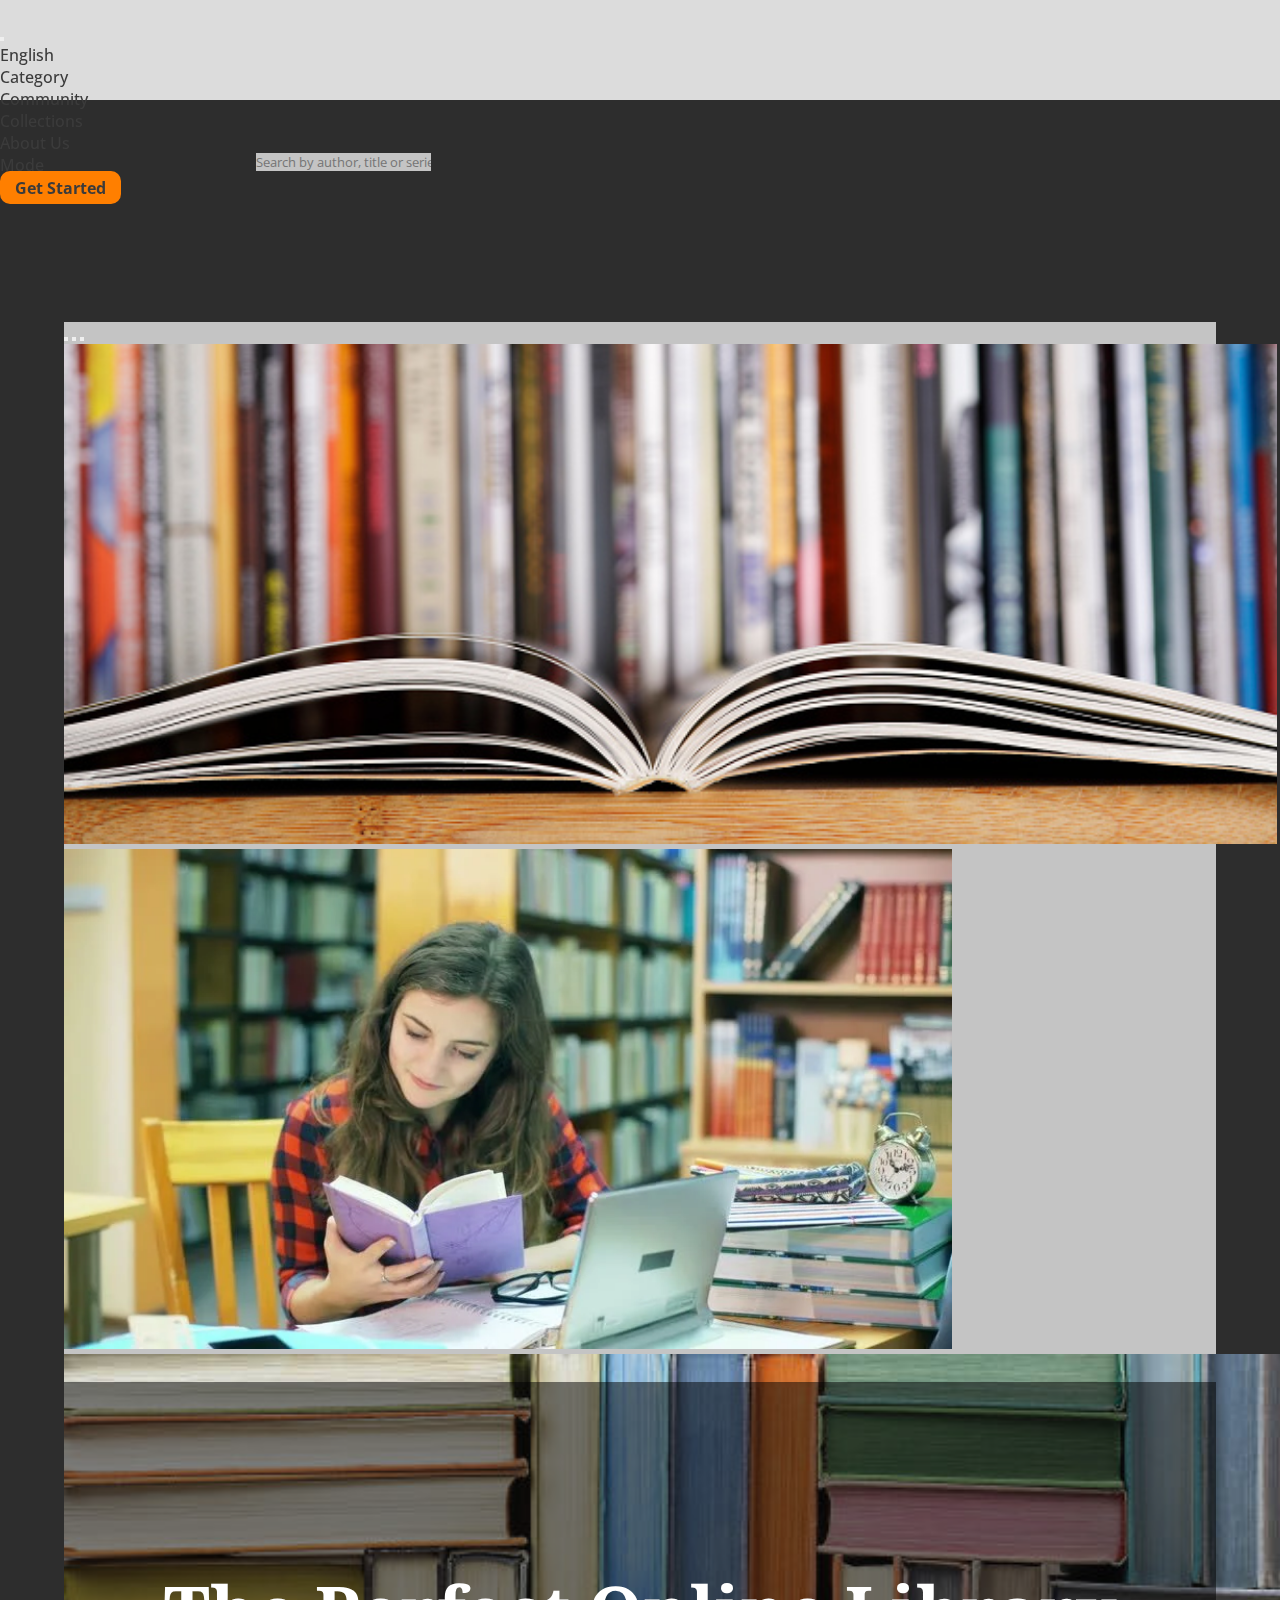
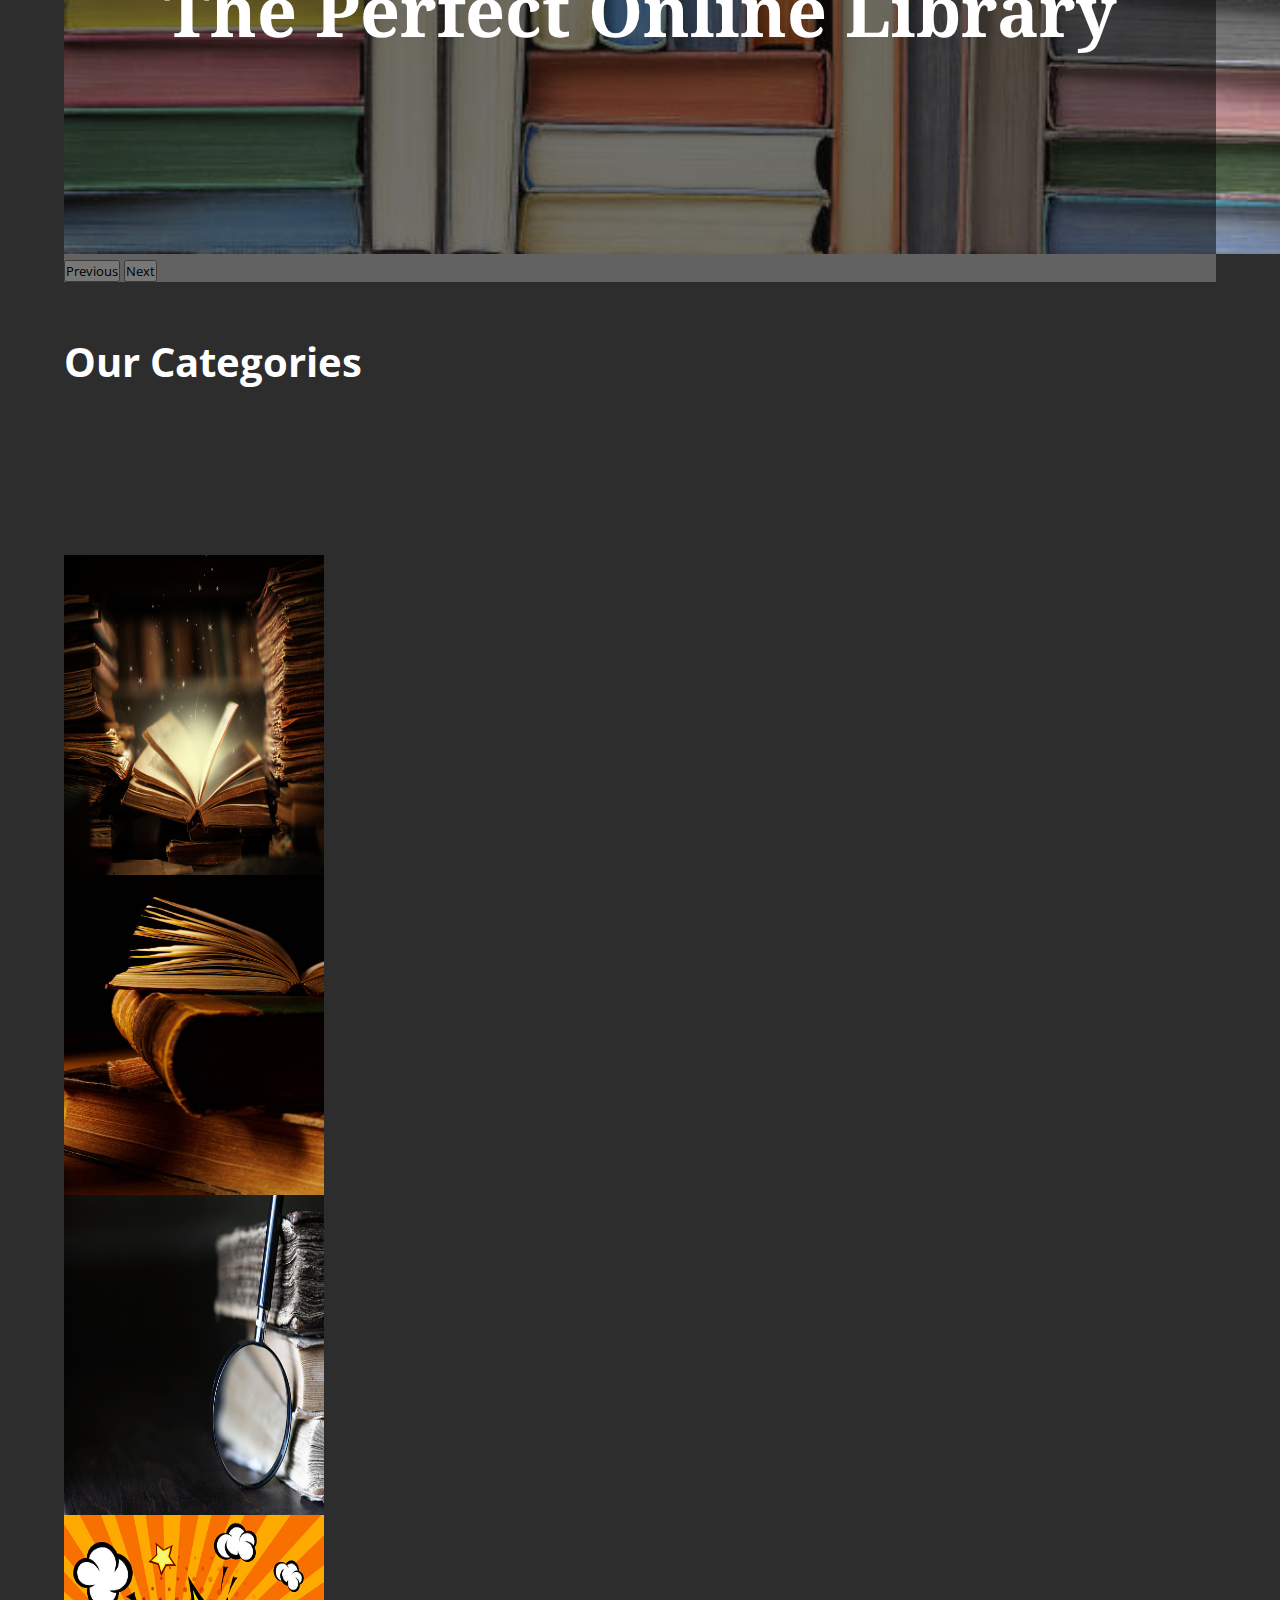
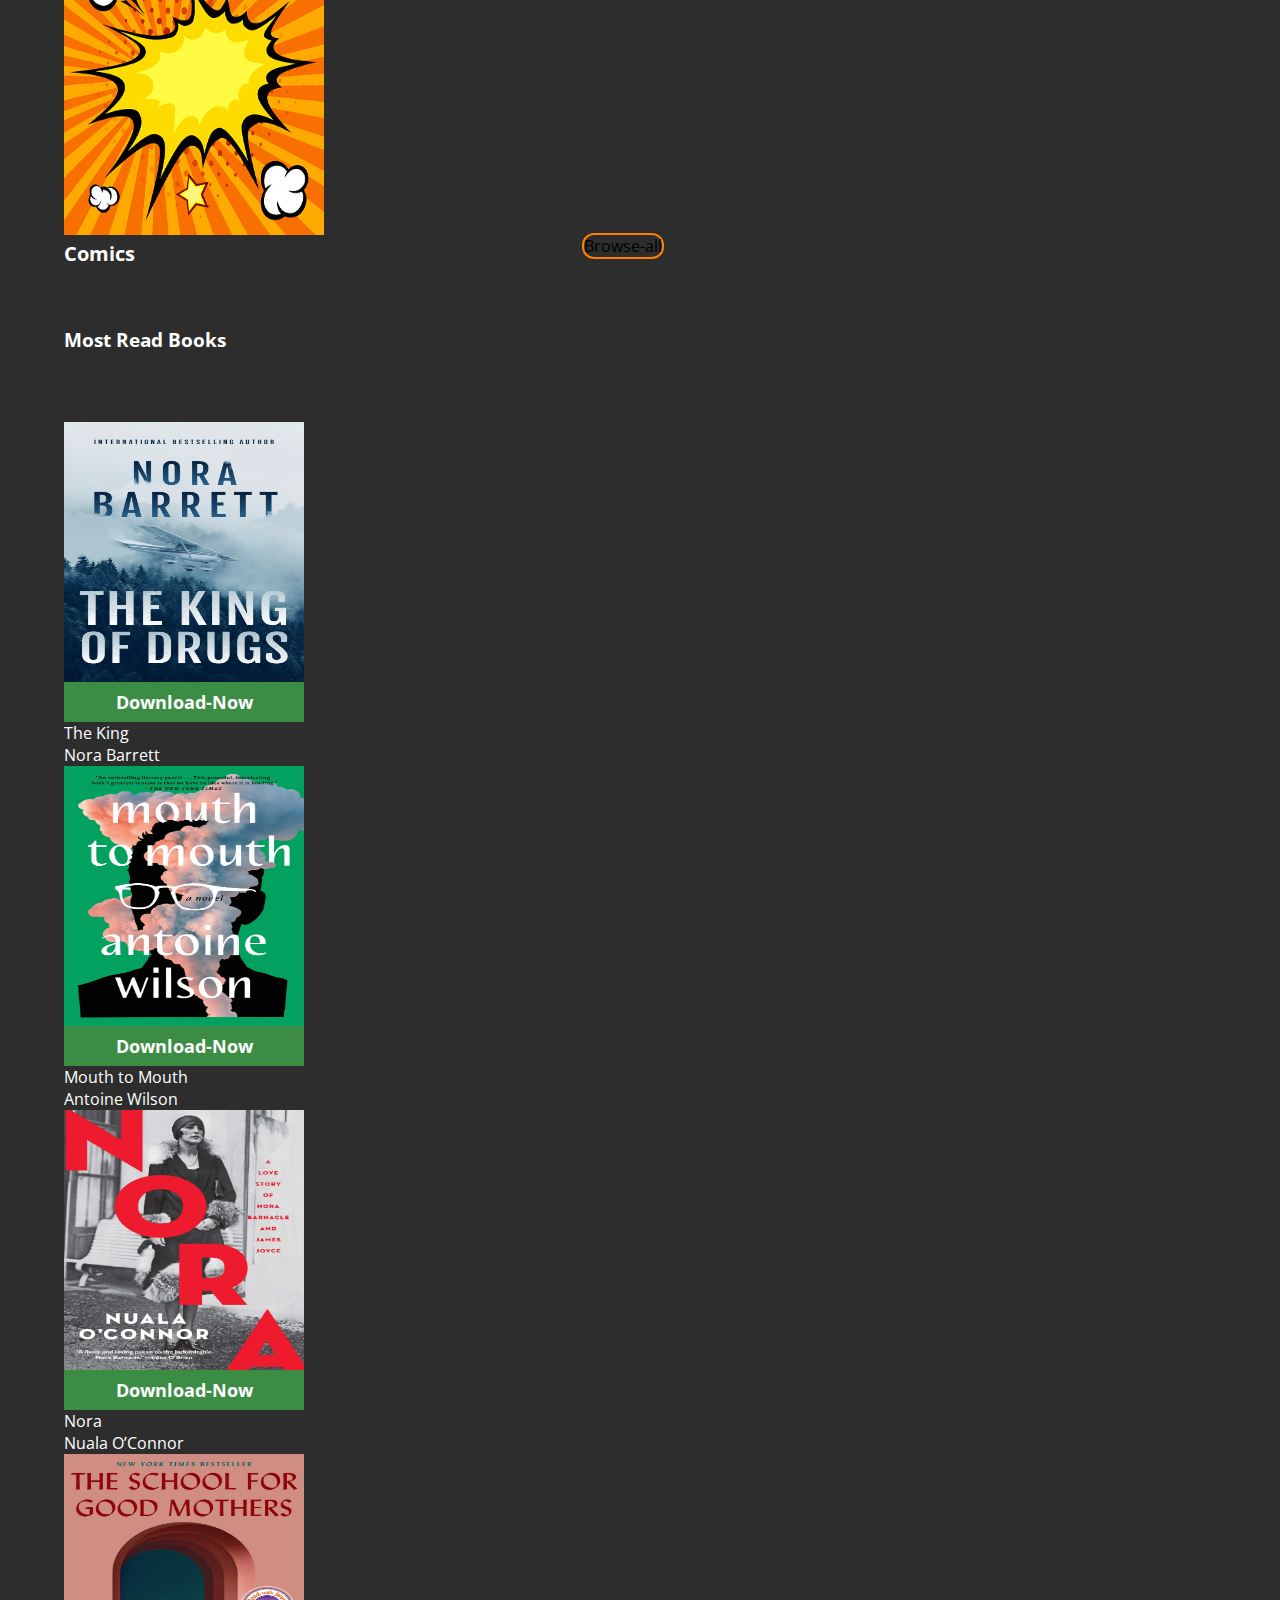
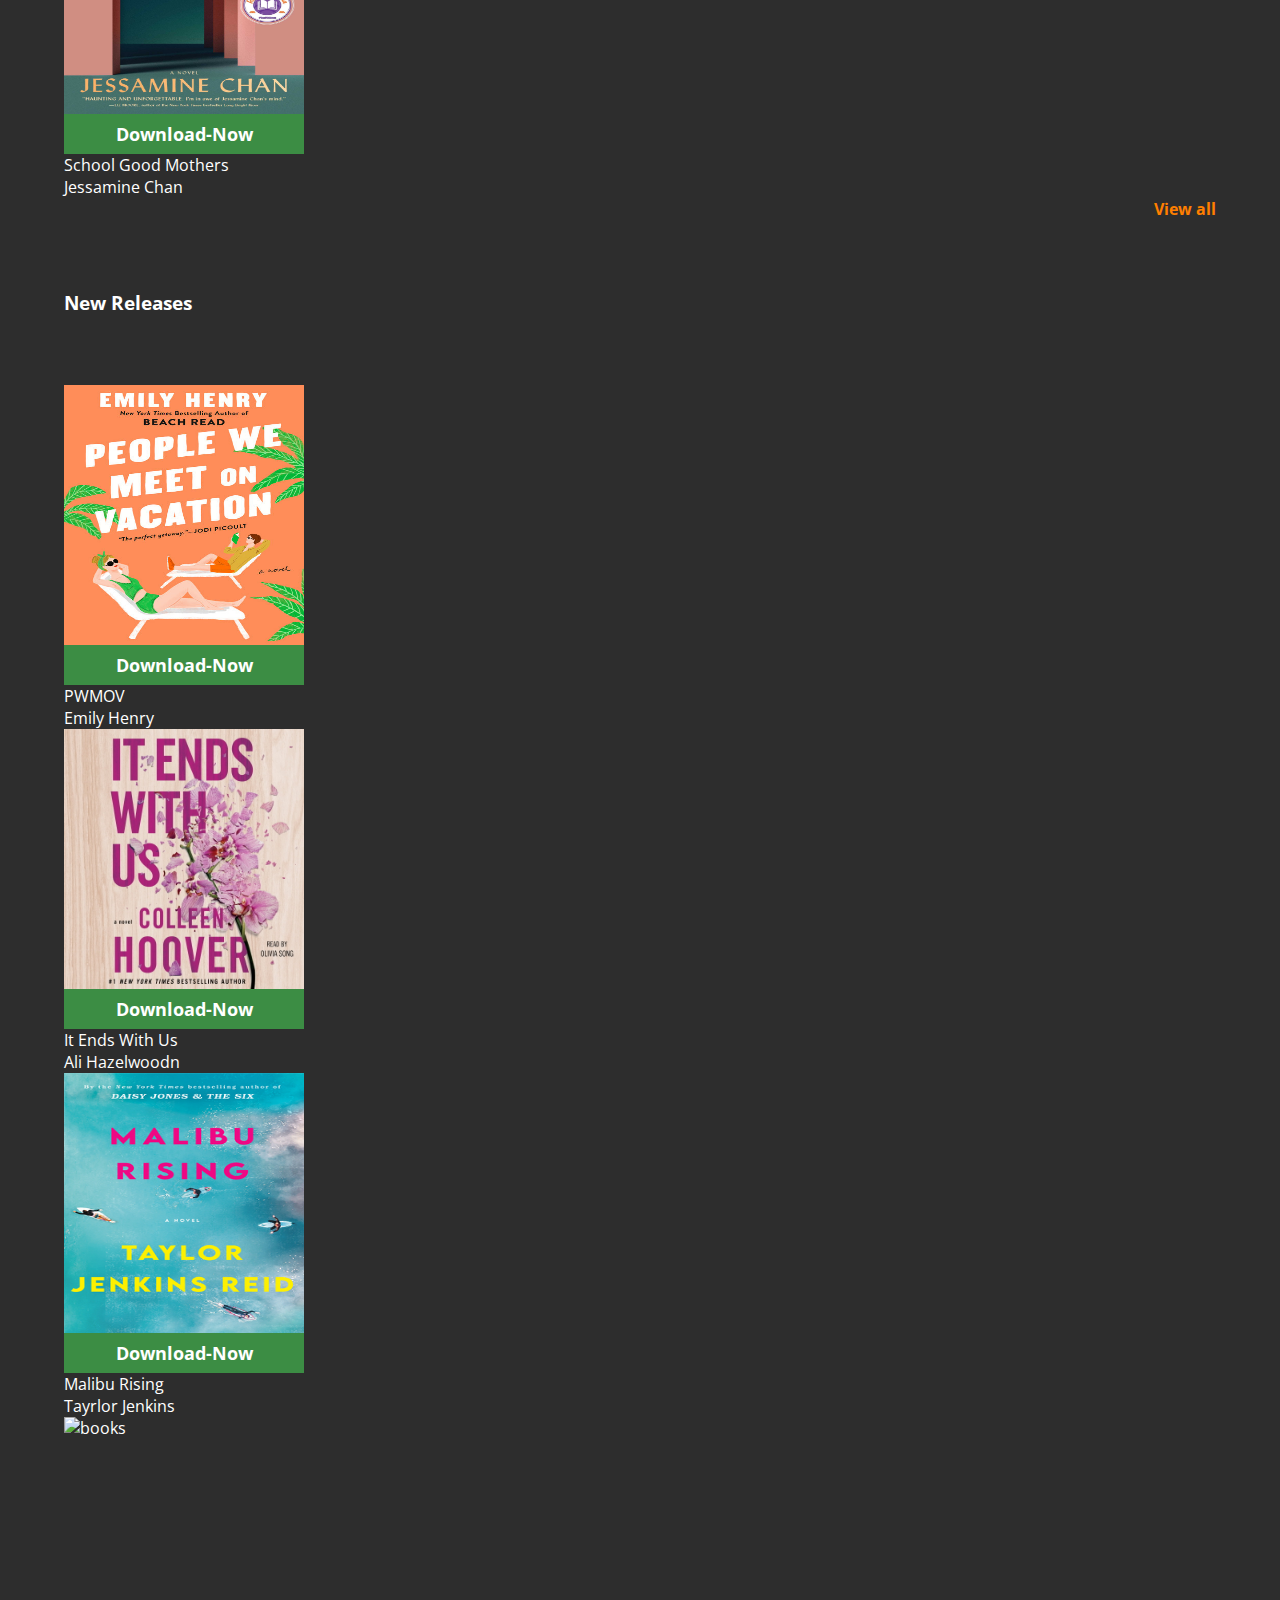
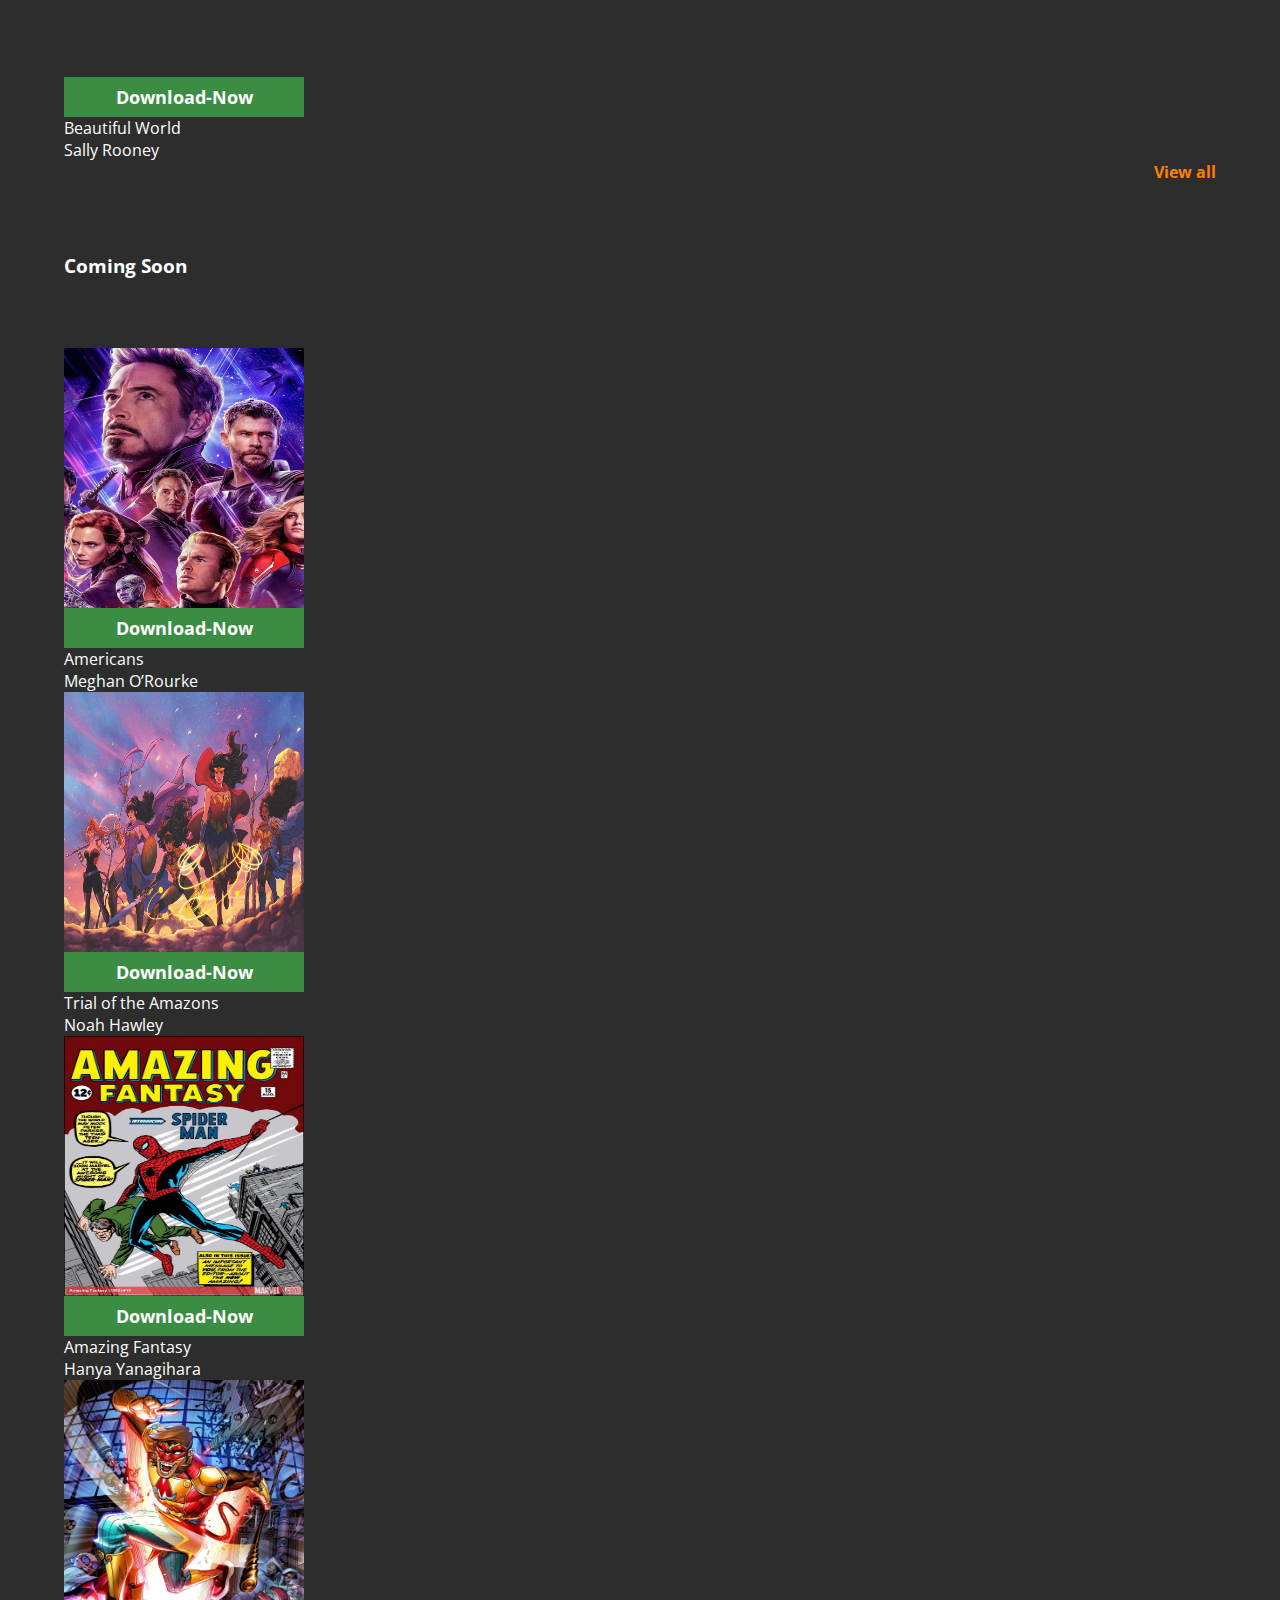
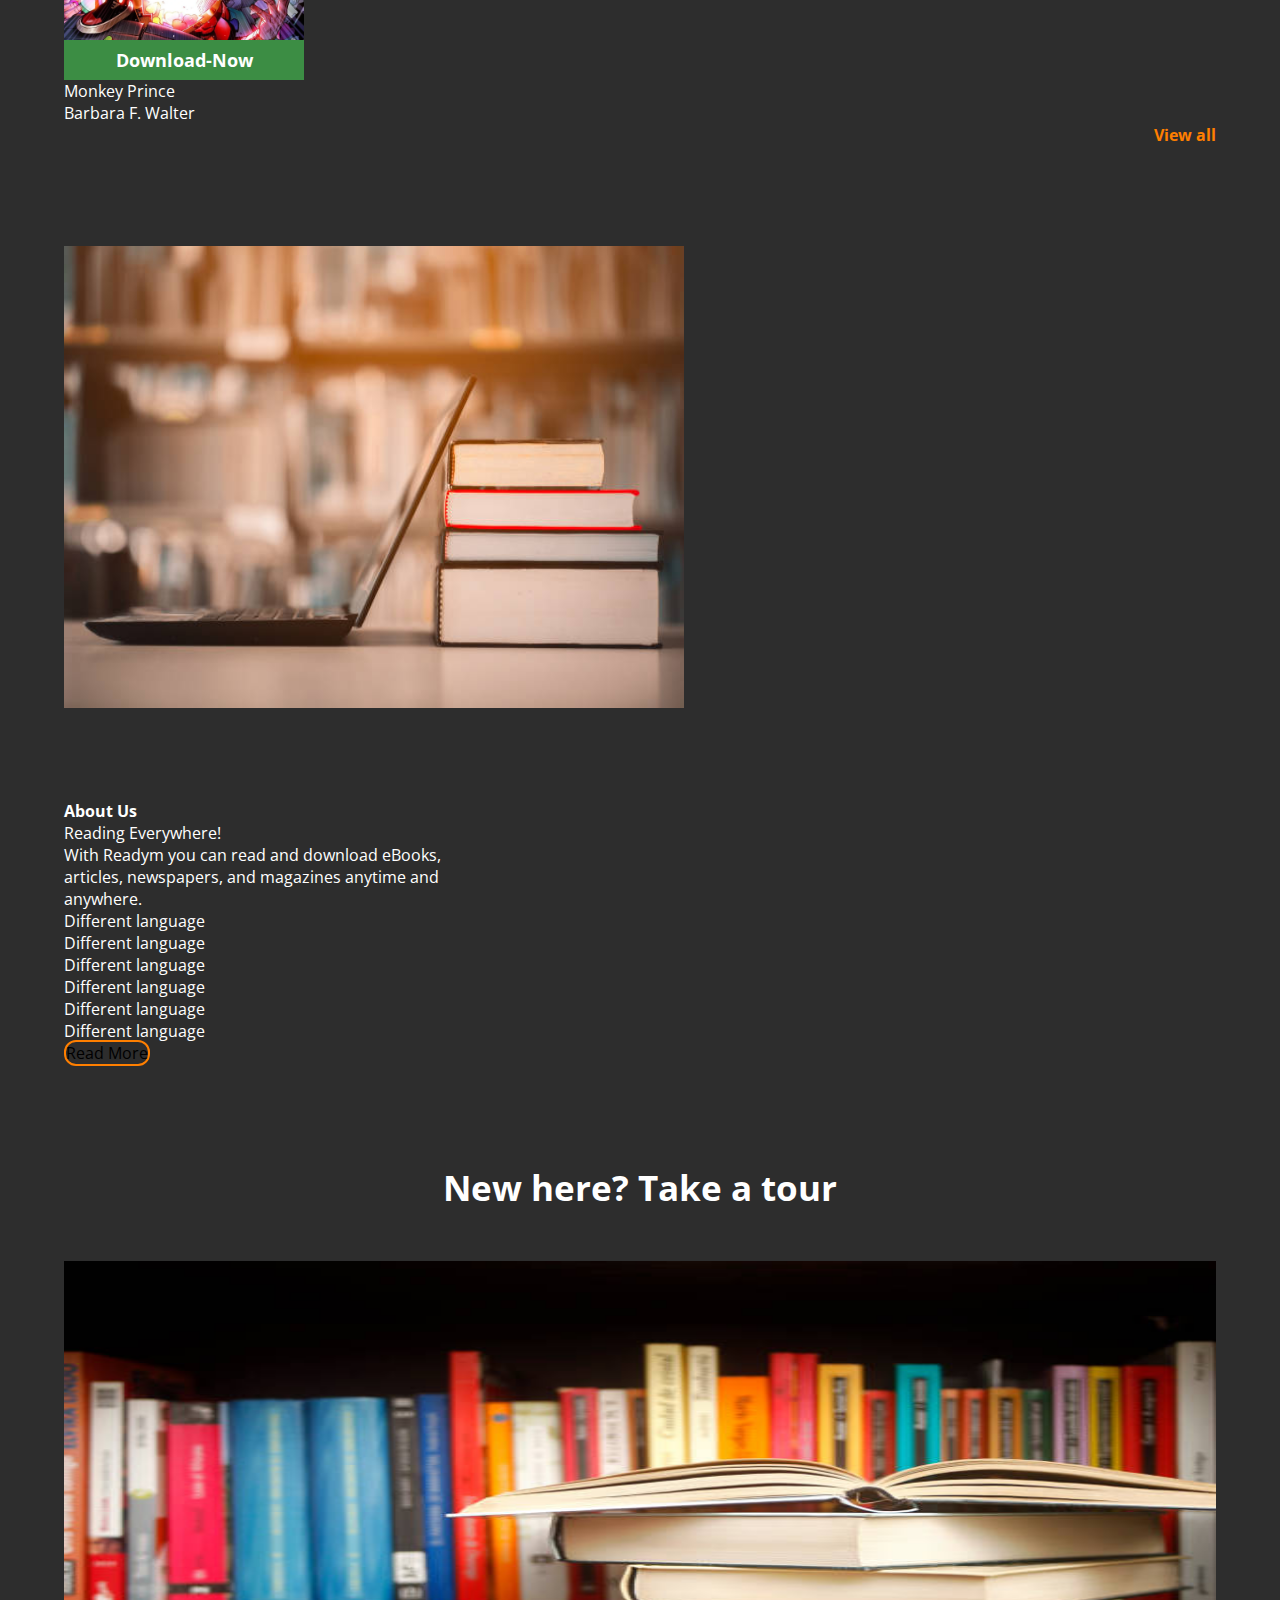
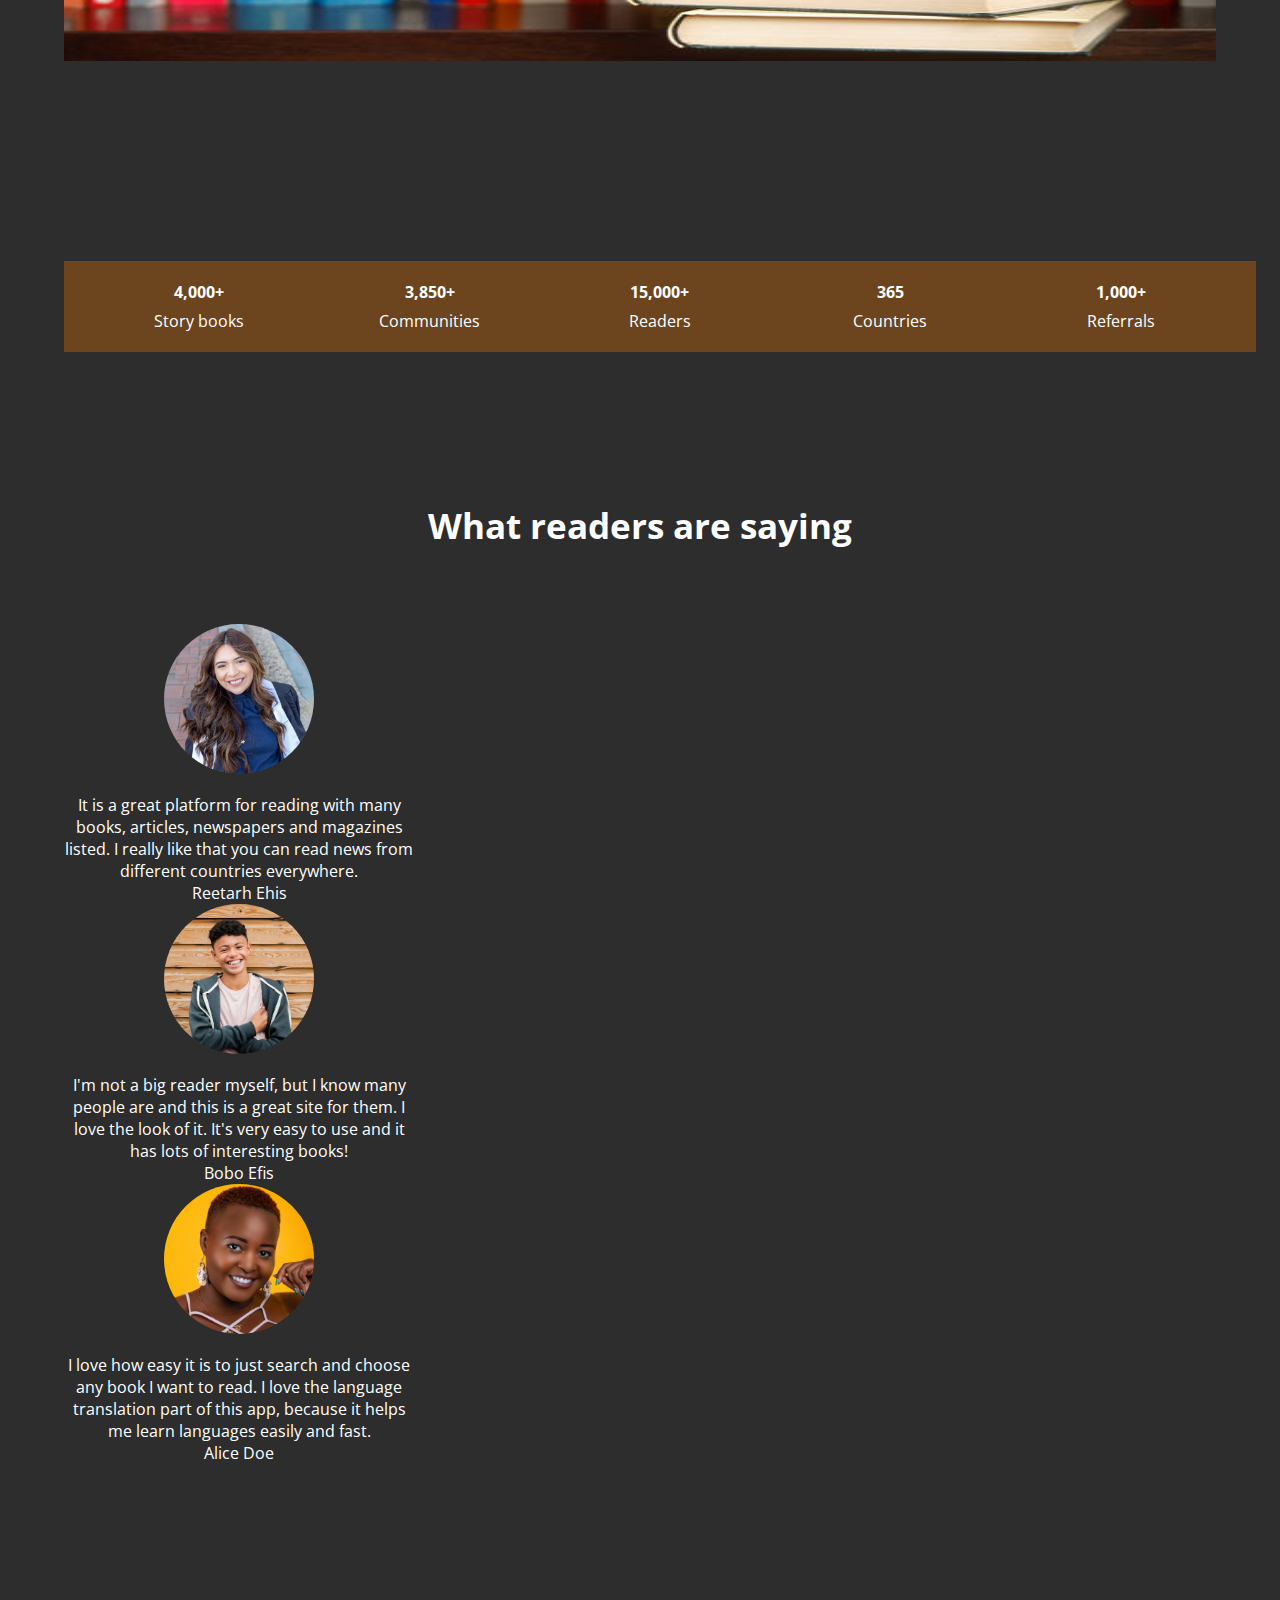
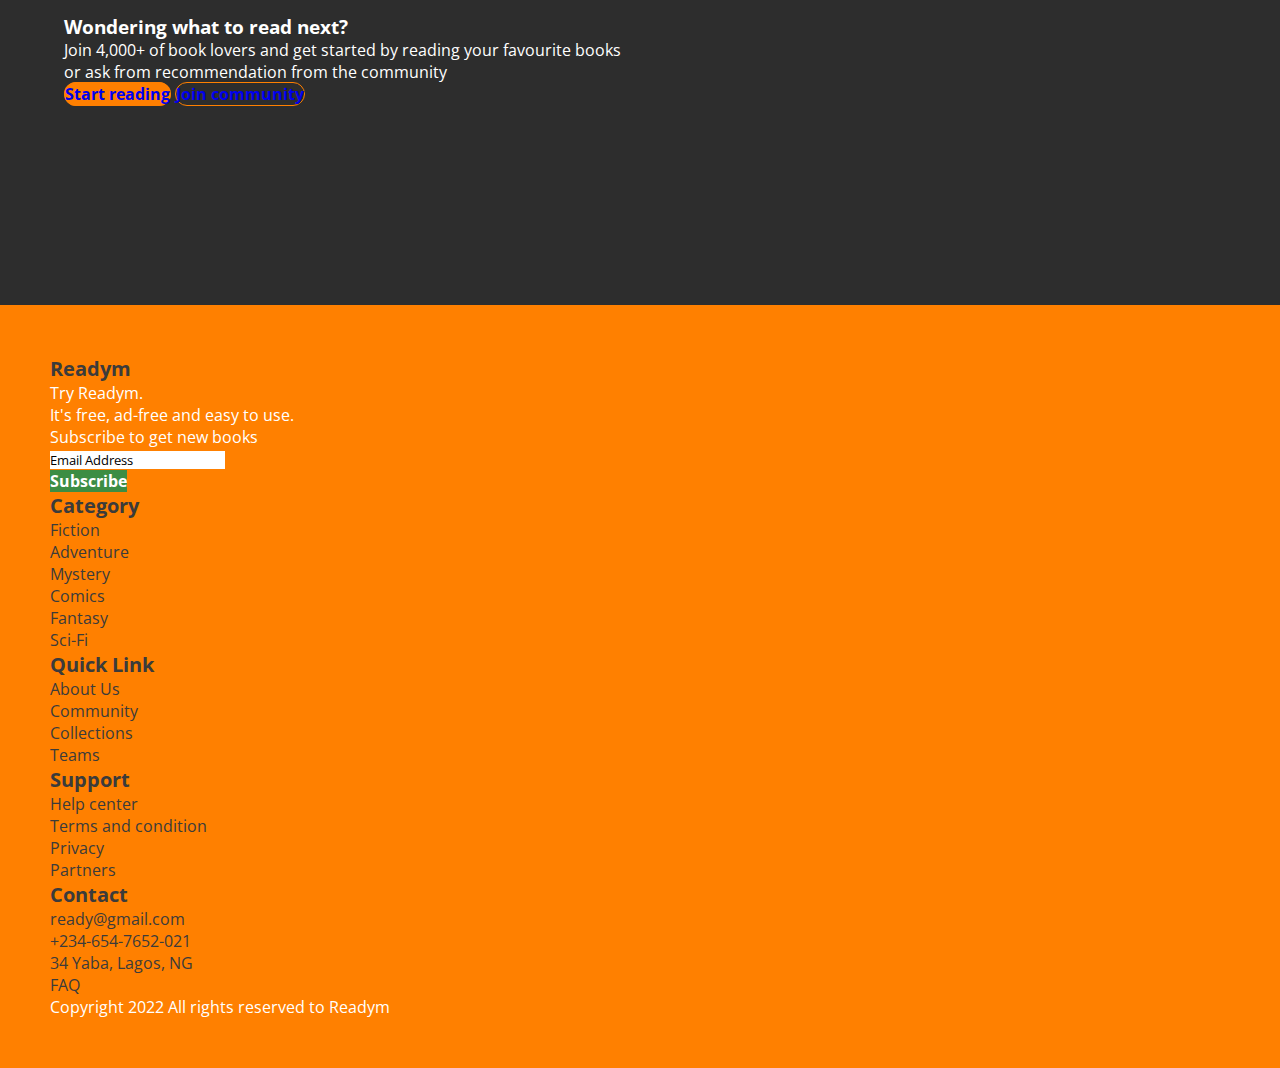
==== commit c4d6c4c1: "new commit" ====
--- a/index2.html
+++ b/index2.html
@@ -67,7 +67,7 @@
                     </div>
                 </div>
             </li>
-              <a class="btn button-1 me-5" href="signup.ejs" role="button">Get Started</a>
+              <a class="btn button-1 me-5" href="signup.html" role="button">Get Started</a>
             
              
             </div>
@@ -170,7 +170,7 @@
             <div class="div-books1">
                 <div class="push-up">
                 <div class="img1">
-                    <img src="novel.jpg" alt="books" >
+                    <img src="./images1/novel.jpg" alt="books" >
                 </div>
                 <a href="#">
                 <div class="download-now">
